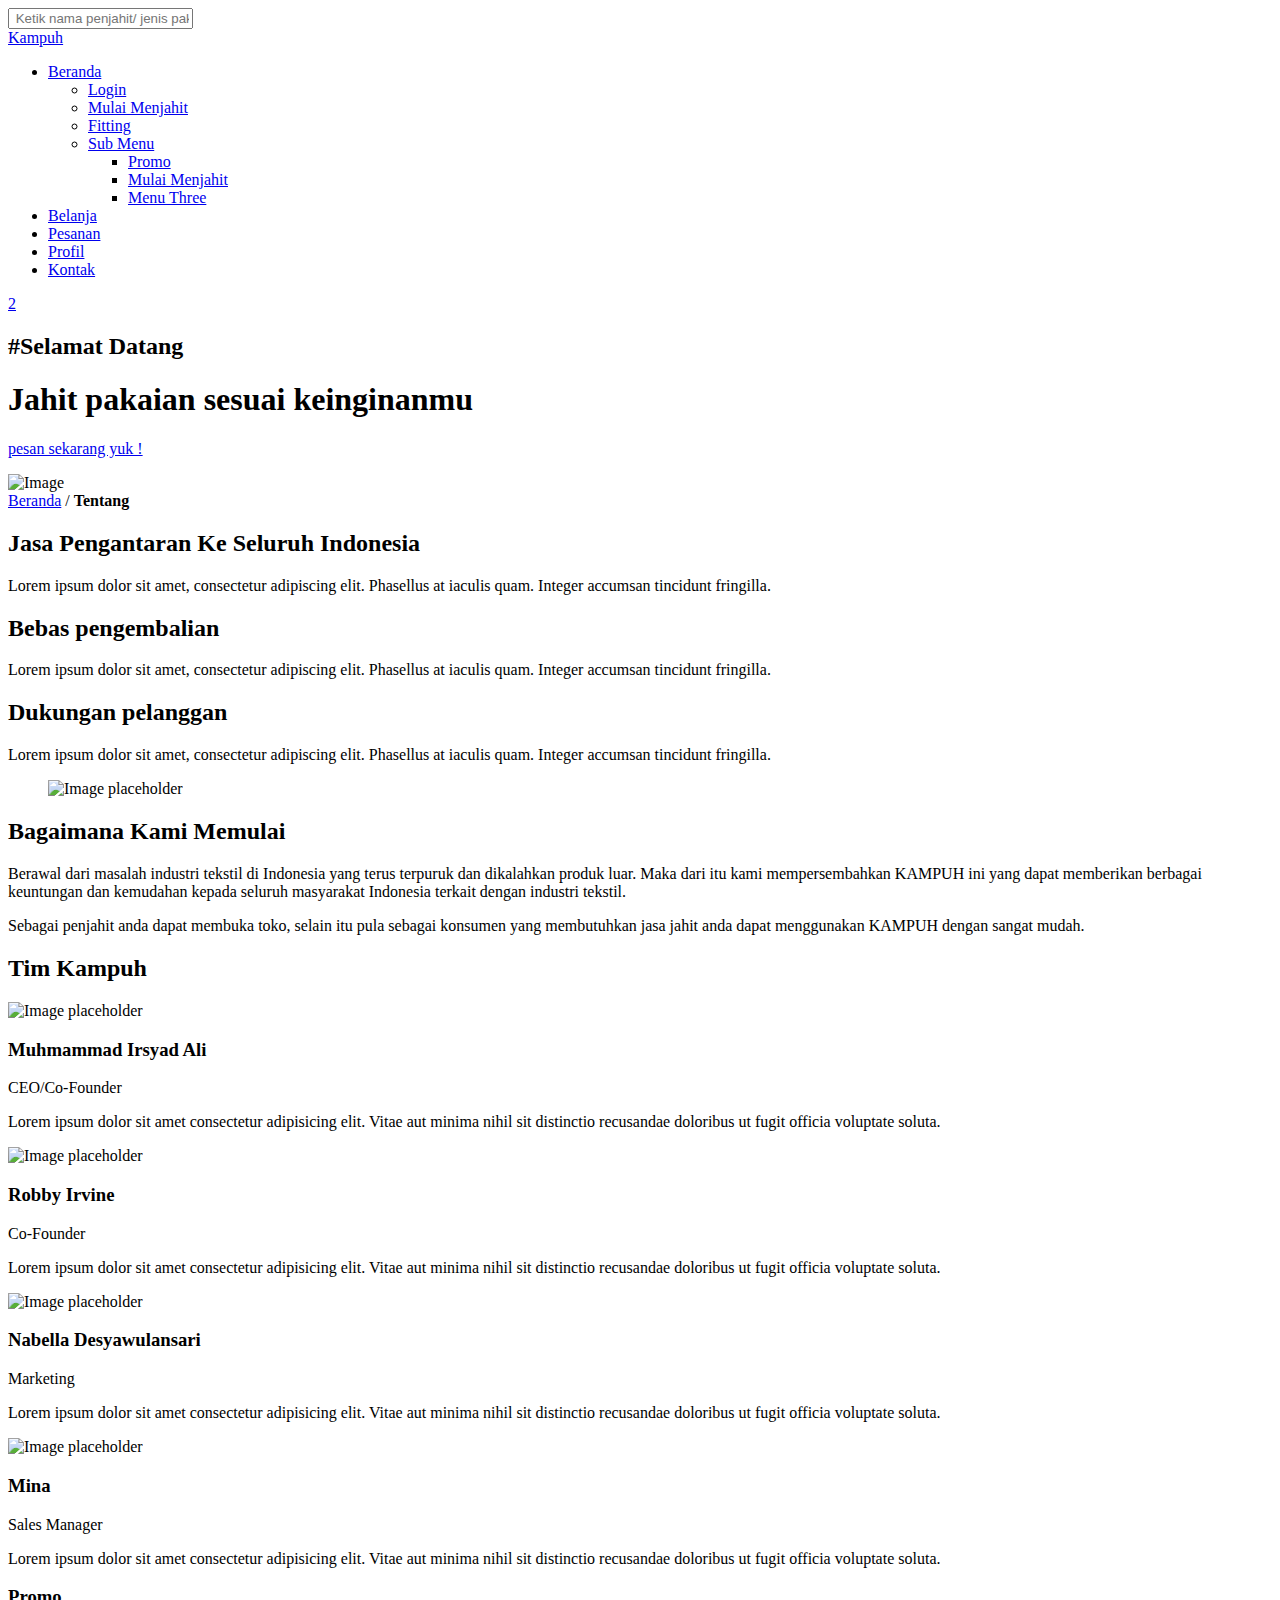
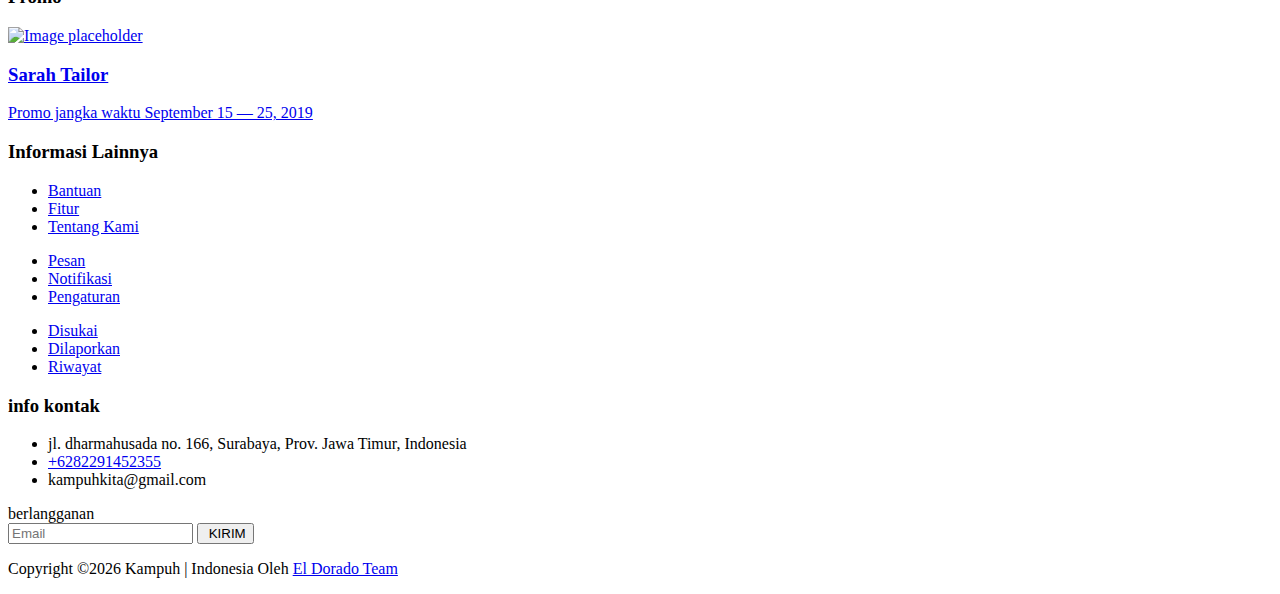
==== about.html @ c8ce21f8 "Add files via upload" ====
<!DOCTYPE html>
<html lang="en">
  <head>
    <title>Kampuh &mdash; Colorlib e-Commerce Template</title>
    <meta charset="utf-8">
    <meta name="viewport" content="width=device-width, initial-scale=1, shrink-to-fit=no">

    <link rel="stylesheet" href="https://fonts.googleapis.com/css?family=Mukta:300,400,700"> 
    <link rel="stylesheet" href="fonts/icomoon/style.css">

    <link rel="stylesheet" href="css/bootstrap.min.css">
    <link rel="stylesheet" href="css/magnific-popup.css">
    <link rel="stylesheet" href="css/jquery-ui.css">
    <link rel="stylesheet" href="css/owl.carousel.min.css">
    <link rel="stylesheet" href="css/owl.theme.default.min.css">


    <link rel="stylesheet" href="css/aos.css">

    <link rel="stylesheet" href="css/style.css">
    
  </head>
  <body>
  
  <div class="site-wrap">
    

    <div class="site-navbar bg-white py-2">

      <div class="search-wrap">
        <div class="container">
          <a href="#" class="search-close js-search-close"><span class="icon-close2"></span></a>
          <form action="#" method="post">
            <input type="text" class="form-control" placeholder=" Ketik nama penjahit/ jenis pakaian...">
          </form>  
        </div>
      </div>

      <div class="container">
        <div class="d-flex align-items-center justify-content-between">
          <div class="logo">
            <div class="site-logo">
              <a href="index.html" class="js-logo-clone">Kampuh</a>
            </div>
          </div>
          <div class="main-nav d-none d-lg-block">
            <nav class="site-navigation text-right text-md-center" role="navigation">
              <ul class="site-menu js-clone-nav d-none d-lg-block">
                <li class="has-children active">
                  <a href="index.html">Beranda</a>
                  <ul class="dropdown">
                    <li><a href="./lgn/register.html">Login</a></li>
                    <li><a href="#">Mulai Menjahit</a></li>
                    <li><a href="#">Fitting</a></li>
                    <li class="has-children">
                      <a href="#">Sub Menu</a>
                      <ul class="dropdown">
                        <li><a href="#">Promo</a></li>
                        <li><a href="#">Mulai Menjahit</a></li>
                        <li><a href="#">Menu Three</a></li>
                      </ul>
                    </li>
                  </ul>
                </li>
                
                <li><a href="shop.html">Belanja</a></li>
                <li><a href="#"> Pesanan </a></li>
                <li><a href="#"> Profil</a></li>
                <li><a href="contact.html"> Kontak</a></li>
              </ul>
            </nav>
          </div>
          <div class="icons">
            <a href="#" class="icons-btn d-inline-block js-search-open"><span class="icon-search"></span></a>
            <a href="#" class="icons-btn d-inline-block"><span class="icon-heart-o"></span></a>
            <a href="cart.html" class="icons-btn d-inline-block bag">
              <span class="icon-shopping-bag"></span>
              <span class="number">2</span>
            </a>
            <a href="#" class="site-menu-toggle js-menu-toggle ml-3 d-inline-block d-lg-none"><span class="icon-menu"></span></a>
          </div>
        </div>
      </div>
    </div>

    <div class="site-blocks-cover" data-aos="fade">
      <div class="container">
        <div class="row">
          <div class="col-md-6 ml-auto order-md-2 align-self-start">
            <div class="site-block-cover-content">
            <h2 class="sub-title">#Selamat Datang</h2>
            <h1>Jahit pakaian sesuai keinginanmu</h1>
            <p><a href="#" class="btn btn-black rounded-0"> pesan sekarang yuk ! </a></p>
            </div>
          </div>
          <div class="col-md-6 order-1 align-self-end">
            <img src="images/tailor456.jpeg" alt="Image" class="img-fluid">
          </div>
        </div>
      </div>
    </div>

    <div class="custom-border-bottom py-3">
      <div class="container">
        <div class="row">
          <div class="col-md-12 mb-0"><a href="index.html">Beranda</a> <span class="mx-2 mb-0">/</span> <strong class="text-black">Tentang</strong></div>
        </div>
      </div>
    </div>

    <div class="site-section site-section-sm site-blocks-1 border-0" data-aos="fade">
      <div class="container">
        <div class="row">
          <div class="col-md-6 col-lg-4 d-lg-flex mb-4 mb-lg-0 pl-4" data-aos="fade-up" data-aos-delay="">
            <div class="icon mr-4 align-self-start">
              <span class="icon-truck"></span>
            </div>
            <div class="text">
              <h2 class="text-uppercase">Jasa Pengantaran Ke Seluruh Indonesia</h2>
              <p>Lorem ipsum dolor sit amet, consectetur adipiscing elit. Phasellus at iaculis quam. Integer accumsan tincidunt fringilla.</p>
            </div>
          </div>
          <div class="col-md-6 col-lg-4 d-lg-flex mb-4 mb-lg-0 pl-4" data-aos="fade-up" data-aos-delay="100">
            <div class="icon mr-4 align-self-start">
              <span class="icon-refresh2"></span>
            </div>
            <div class="text">
              <h2 class="text-uppercase">Bebas pengembalian</h2>
              <p>Lorem ipsum dolor sit amet, consectetur adipiscing elit. Phasellus at iaculis quam. Integer accumsan tincidunt fringilla.</p>
            </div>
          </div>
          <div class="col-md-6 col-lg-4 d-lg-flex mb-4 mb-lg-0 pl-4" data-aos="fade-up" data-aos-delay="200">
            <div class="icon mr-4 align-self-start">
              <span class="icon-help"></span>
            </div>
            <div class="text">
              <h2 class="text-uppercase">Dukungan pelanggan</h2>
              <p>Lorem ipsum dolor sit amet, consectetur adipiscing elit. Phasellus at iaculis quam. Integer accumsan tincidunt fringilla.</p>
            </div>
          </div>
        </div>
      </div>
    </div>


    <div class="site-section custom-border-bottom" data-aos="fade">
      <div class="container">
        <div class="row mb-5">
          <div class="col-md-6">
            <div class="block-16">
              <figure>
                <img src="images/blog_1.jpg" alt="Image placeholder" class="img-fluid rounded">
                <a href="https://vimeo.com/channels/staffpicks/93951774" class="play-button popup-vimeo"><span class="icon-play"></span></a>

              </figure>
            </div>
          </div>
          <div class="col-md-1"></div>
          <div class="col-md-5">
            
            
            <div class="site-section-heading pt-3 mb-4">
              <h2 class="text-black">Bagaimana Kami Memulai</h2>
            </div>
            <p>Berawal dari masalah industri tekstil di Indonesia yang terus terpuruk dan dikalahkan produk luar. Maka dari itu kami mempersembahkan KAMPUH ini yang dapat memberikan berbagai keuntungan dan kemudahan kepada seluruh masyarakat Indonesia terkait dengan industri tekstil.</p>
            <p>Sebagai penjahit anda dapat membuka toko, selain itu pula sebagai konsumen yang membutuhkan jasa jahit anda dapat menggunakan KAMPUH dengan sangat mudah.</p>
            
          </div>
        </div>
      </div>
    </div>

    <div class="site-section custom-border-bottom" data-aos="fade">
      <div class="container">
        <div class="row justify-content-center mb-5">
          <div class="col-md-7 site-section-heading text-center pt-4">
            <h2>Tim Kampuh</h2>
          </div>
        </div>
        <div class="row">
          <div class="col-md-6 col-lg-3">
  
            <div class="block-38 text-center">
              <div class="block-38-img">
                <div class="block-38-header">
                  <img src="images/person_1.jpg" alt="Image placeholder" class="mb-4">
                  <h3 class="block-38-heading h4">Muhmammad Irsyad Ali</h3>
                  <p class="block-38-subheading">CEO/Co-Founder</p>
                </div>
                <div class="block-38-body">
                  <p>Lorem ipsum dolor sit amet consectetur adipisicing elit. Vitae aut minima nihil sit distinctio recusandae doloribus ut fugit officia voluptate soluta. </p>
                </div>
              </div>
            </div>
          </div>
          <div class="col-md-6 col-lg-3">
            <div class="block-38 text-center">
              <div class="block-38-img">
                <div class="block-38-header">
                  <img src="images/person_2.jpg" alt="Image placeholder" class="mb-4">
                  <h3 class="block-38-heading h4">Robby Irvine</h3>
                  <p class="block-38-subheading">Co-Founder</p>
                </div>
                <div class="block-38-body">
                  <p>Lorem ipsum dolor sit amet consectetur adipisicing elit. Vitae aut minima nihil sit distinctio recusandae doloribus ut fugit officia voluptate soluta. </p>
                </div>
              </div>
            </div>
          </div>
          <div class="col-md-6 col-lg-3">
            <div class="block-38 text-center">
              <div class="block-38-img">
                <div class="block-38-header">
                  <img src="images/person_3.jpg" alt="Image placeholder" class="mb-4">
                  <h3 class="block-38-heading h4">Nabella Desyawulansari</h3>
                  <p class="block-38-subheading">Marketing</p>
                </div>
                <div class="block-38-body">
                  <p>Lorem ipsum dolor sit amet consectetur adipisicing elit. Vitae aut minima nihil sit distinctio recusandae doloribus ut fugit officia voluptate soluta. </p>
                </div>
              </div>
            </div>
          </div>
          <div class="col-md-6 col-lg-3">
            <div class="block-38 text-center">
              <div class="block-38-img">
                <div class="block-38-header">
                  <img src="images/person_4.jpg" alt="Image placeholder" class="mb-4">
                  <h3 class="block-38-heading h4">Mina</h3>
                  <p class="block-38-subheading">Sales Manager</p>
                </div>
                <div class="block-38-body">
                  <p>Lorem ipsum dolor sit amet consectetur adipisicing elit. Vitae aut minima nihil sit distinctio recusandae doloribus ut fugit officia voluptate soluta. </p>
                </div>
              </div>
            </div>
          </div>
        </div>
      </div>
    </div>
  

    

    <footer class="site-footer custom-border-top">
      <div class="container">
        <div class="row">
          <div class="col-md-6 col-lg-3 mb-4 mb-lg-0">
            <h3 class="footer-heading mb-4">Promo</h3>
            <a href="#" class="block-6">
              <img src="images/sarah.jfif" alt="Image placeholder" class="img-fluid rounded mb-4">
              <h3 class="font-weight-light  mb-0">Sarah Tailor</h3>
              <p>Promo jangka waktu September 15 &mdash; 25, 2019</p>
            </a>
          </div>
          <div class="col-lg-5 ml-auto mb-5 mb-lg-0">
            <div class="row">
              <div class="col-md-12">
                <h3 class="footer-heading mb-4">Informasi Lainnya</h3>
              </div>
              <div class="col-md-6 col-lg-4">
                <ul class="list-unstyled">
                  <li><a href="#">Bantuan </a></li>
                  <li><a href="#">Fitur</a></li>
                  <li><a href="#">Tentang Kami</a></li>
                </ul>
              </div>
              <div class="col-md-6 col-lg-4">
                <ul class="list-unstyled">
                  <li><a href="#">Pesan </a></li>
                  <li><a href="#">Notifikasi</a></li>
                  <li><a href="#">Pengaturan</a></li>
                </ul>
              </div>
              <div class="col-md-6 col-lg-4">
                <ul class="list-unstyled">
                  <li><a href="#">Disukai</a></li>
                  <li><a href="#">Dilaporkan</a></li>
                  <li><a href="#">Riwayat </a></li>
                </ul>
              </div>
            </div>
          </div>
          
          <div class="col-md-6 col-lg-3">
            <div class="block-5 mb-5">
              <h3 class="footer-heading mb-4">info kontak</h3>
              <ul class="list-unstyled">
                <li class="address">jl. dharmahusada no. 166, Surabaya, Prov. Jawa Timur, Indonesia </li>
                <li class="phone"><a href="tel://628082291453455">+6282291452355</a></li>
                <li class="email">kampuhkita@gmail.com</li>
              </ul>
            </div>

            <div class="block-7">
              <form action="#" method="post">
                <label for="email_subscribe" class="footer-heading"> berlangganan </label>
                <div class="form-group">
                  <input type="text" class="form-control py-4" id="email_subscribe" placeholder="Email">
                  <input type="submit" class="btn btn-sm btn-primary" value=" KIRIM">
                </div>
              </form>
            </div>
          </div>
        </div>
        <div class="row pt-5 mt-5 text-center">
          <div class="col-md-12">
            <p>
            <!-- Link back to Colorlib can't be removed. Template is licensed under CC BY 3.0. -->
            Copyright &copy;<script>document.write(new Date().getFullYear());</script> Kampuh | Indonesia <i class="icon-heart" aria-hidden="true"></i> Oleh <a href="https://colorlib.com" target="_blank" class="text-primary"> El Dorado Team</a>
            <!-- Link back to Colorlib can't be removed. Template is licensed under CC BY 3.0. -->
            </p>
          </div>
          
        </div>
      </div>
    </footer>
  </div>

  <script src="js/jquery-3.3.1.min.js"></script>
  <script src="js/jquery-ui.js"></script>
  <script src="js/popper.min.js"></script>
  <script src="js/bootstrap.min.js"></script>
  <script src="js/owl.carousel.min.js"></script>
  <script src="js/jquery.magnific-popup.min.js"></script>
  <script src="js/aos.js"></script>

  <script src="js/main.js"></script>
    
  </body>
</html>
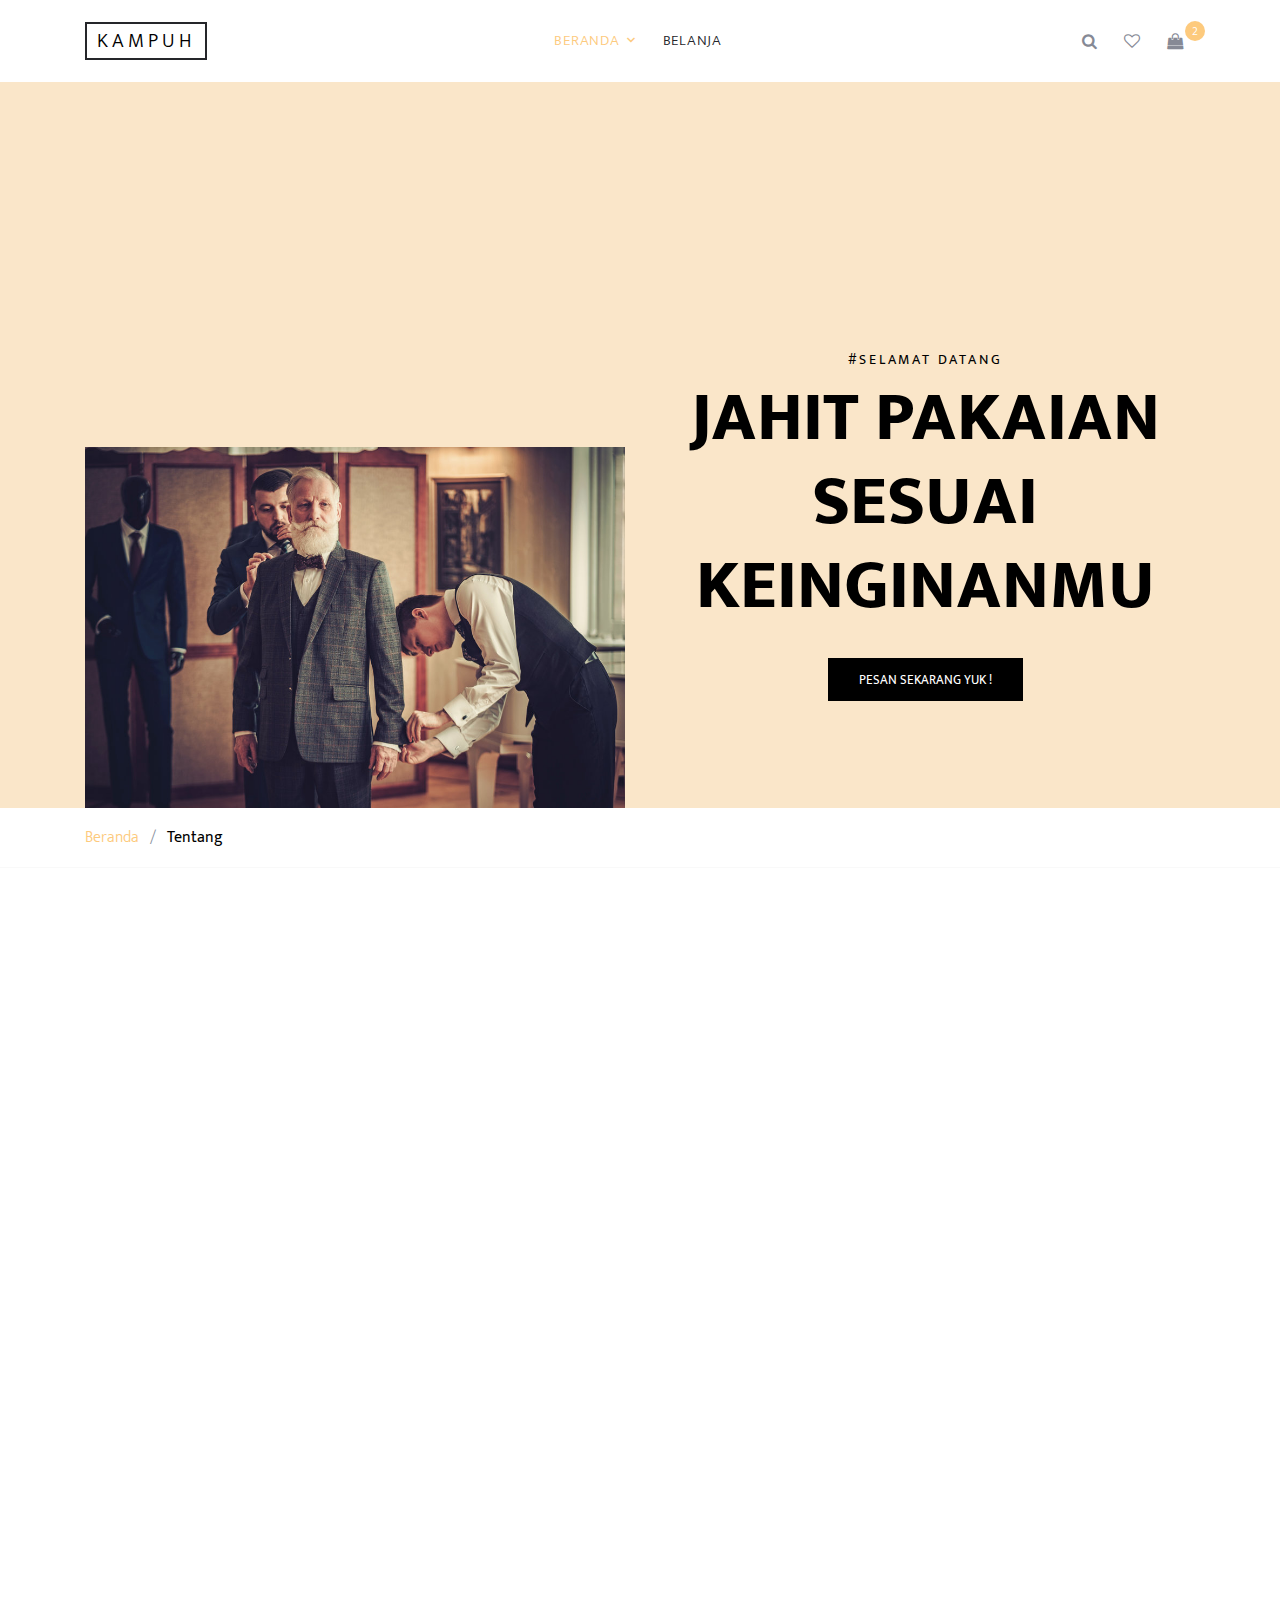
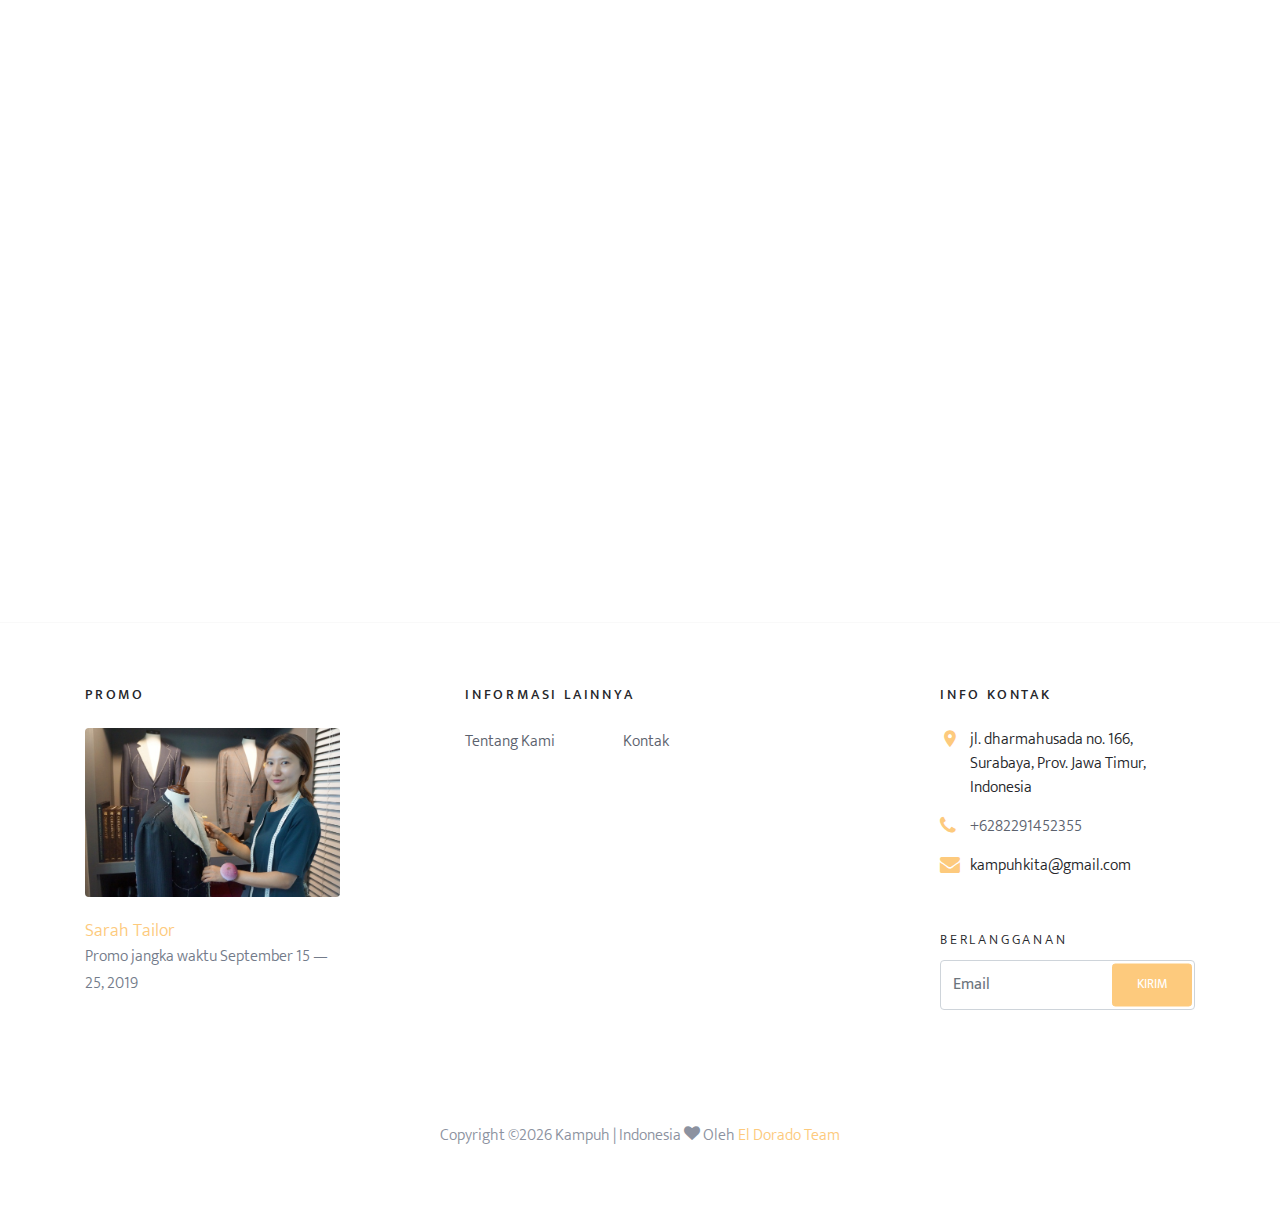
==== commit 135e9b42: "Update about.html" ====
--- a/about.html
+++ b/about.html
@@ -1,7 +1,7 @@
 <!DOCTYPE html>
 <html lang="en">
   <head>
-    <title>Kampuh &mdash; Colorlib e-Commerce Template</title>
+    <title>Kampuh &mdash; El Dorado</title>
     <meta charset="utf-8">
     <meta name="viewport" content="width=device-width, initial-scale=1, shrink-to-fit=no">
 
@@ -49,24 +49,13 @@
                 <li class="has-children active">
                   <a href="index.html">Beranda</a>
                   <ul class="dropdown">
-                    <li><a href="./lgn/register.html">Login</a></li>
-                    <li><a href="#">Mulai Menjahit</a></li>
-                    <li><a href="#">Fitting</a></li>
-                    <li class="has-children">
-                      <a href="#">Sub Menu</a>
-                      <ul class="dropdown">
-                        <li><a href="#">Promo</a></li>
-                        <li><a href="#">Mulai Menjahit</a></li>
-                        <li><a href="#">Menu Three</a></li>
-                      </ul>
+                    <li><a href="./lgn/login.html">LOGIN <br>jika belum masuk / menggunakan akun lainnya</br> </a></li>
+                    <li><a href="./lgn/register.html">REGISTER <br>jika belum punya akun / buat akun lainnya</br> </a></li>
                     </li>
                   </ul>
                 </li>
                 
                 <li><a href="shop.html">Belanja</a></li>
-                <li><a href="#"> Pesanan </a></li>
-                <li><a href="#"> Profil</a></li>
-                <li><a href="contact.html"> Kontak</a></li>
               </ul>
             </nav>
           </div>
@@ -260,23 +249,17 @@
               </div>
               <div class="col-md-6 col-lg-4">
                 <ul class="list-unstyled">
-                  <li><a href="#">Bantuan </a></li>
-                  <li><a href="#">Fitur</a></li>
-                  <li><a href="#">Tentang Kami</a></li>
+                  <li><a href="about.html">Tentang Kami</a></li>
                 </ul>
               </div>
               <div class="col-md-6 col-lg-4">
                 <ul class="list-unstyled">
-                  <li><a href="#">Pesan </a></li>
-                  <li><a href="#">Notifikasi</a></li>
-                  <li><a href="#">Pengaturan</a></li>
+                  <li><a href="contact.html">Kontak </a></li>
                 </ul>
               </div>
               <div class="col-md-6 col-lg-4">
                 <ul class="list-unstyled">
-                  <li><a href="#">Disukai</a></li>
-                  <li><a href="#">Dilaporkan</a></li>
-                  <li><a href="#">Riwayat </a></li>
+
                 </ul>
               </div>
             </div>
@@ -307,7 +290,7 @@
           <div class="col-md-12">
             <p>
             <!-- Link back to Colorlib can't be removed. Template is licensed under CC BY 3.0. -->
-            Copyright &copy;<script>document.write(new Date().getFullYear());</script> Kampuh | Indonesia <i class="icon-heart" aria-hidden="true"></i> Oleh <a href="https://colorlib.com" target="_blank" class="text-primary"> El Dorado Team</a>
+            Copyright &copy;<script>document.write(new Date().getFullYear());</script> Kampuh | Indonesia <i class="icon-heart" aria-hidden="true"></i> Oleh <a href="#" target="_blank" class="text-primary"> El Dorado Team</a>
             <!-- Link back to Colorlib can't be removed. Template is licensed under CC BY 3.0. -->
             </p>
           </div>
@@ -328,4 +311,4 @@
   <script src="js/main.js"></script>
     
   </body>
-</html>+</html>
--- a/fonts/icomoon/style.css
+++ b/fonts/icomoon/style.css
@@ -0,0 +1,4919 @@
+@font-face {
+  font-family: 'icomoon';
+  src:  url('fonts/icomoon.eot?10si43');
+  src:  url('fonts/icomoon.eot?10si43#iefix') format('embedded-opentype'),
+    url('fonts/icomoon.ttf?10si43') format('truetype'),
+    url('fonts/icomoon.woff?10si43') format('woff'),
+    url('fonts/icomoon.svg?10si43#icomoon') format('svg');
+  font-weight: normal;
+  font-style: normal;
+}
+
+[class^="icon-"], [class*=" icon-"] {
+  /* use !important to prevent issues with browser extensions that change fonts */
+  font-family: 'icomoon' !important;
+  speak: none;
+  font-style: normal;
+  font-weight: normal;
+  font-variant: normal;
+  text-transform: none;
+  line-height: 1;
+
+  /* Better Font Rendering =========== */
+  -webkit-font-smoothing: antialiased;
+  -moz-osx-font-smoothing: grayscale;
+}
+
+.icon-asterisk:before {
+  content: "\f069";
+}
+.icon-plus:before {
+  content: "\f067";
+}
+.icon-question:before {
+  content: "\f128";
+}
+.icon-minus:before {
+  content: "\f068";
+}
+.icon-glass:before {
+  content: "\f000";
+}
+.icon-music:before {
+  content: "\f001";
+}
+.icon-search:before {
+  content: "\f002";
+}
+.icon-envelope-o:before {
+  content: "\f003";
+}
+.icon-heart:before {
+  content: "\f004";
+}
+.icon-star:before {
+  content: "\f005";
+}
+.icon-star-o:before {
+  content: "\f006";
+}
+.icon-user:before {
+  content: "\f007";
+}
+.icon-film:before {
+  content: "\f008";
+}
+.icon-th-large:before {
+  content: "\f009";
+}
+.icon-th:before {
+  content: "\f00a";
+}
+.icon-th-list:before {
+  content: "\f00b";
+}
+.icon-check:before {
+  content: "\f00c";
+}
+.icon-close:before {
+  content: "\f00d";
+}
+.icon-remove:before {
+  content: "\f00d";
+}
+.icon-times:before {
+  content: "\f00d";
+}
+.icon-search-plus:before {
+  content: "\f00e";
+}
+.icon-search-minus:before {
+  content: "\f010";
+}
+.icon-power-off:before {
+  content: "\f011";
+}
+.icon-signal:before {
+  content: "\f012";
+}
+.icon-cog:before {
+  content: "\f013";
+}
+.icon-gear:before {
+  content: "\f013";
+}
+.icon-trash-o:before {
+  content: "\f014";
+}
+.icon-home:before {
+  content: "\f015";
+}
+.icon-file-o:before {
+  content: "\f016";
+}
+.icon-clock-o:before {
+  content: "\f017";
+}
+.icon-road:before {
+  content: "\f018";
+}
+.icon-download:before {
+  content: "\f019";
+}
+.icon-arrow-circle-o-down:before {
+  content: "\f01a";
+}
+.icon-arrow-circle-o-up:before {
+  content: "\f01b";
+}
+.icon-inbox:before {
+  content: "\f01c";
+}
+.icon-play-circle-o:before {
+  content: "\f01d";
+}
+.icon-repeat:before {
+  content: "\f01e";
+}
+.icon-rotate-right:before {
+  content: "\f01e";
+}
+.icon-refresh:before {
+  content: "\f021";
+}
+.icon-list-alt:before {
+  content: "\f022";
+}
+.icon-lock:before {
+  content: "\f023";
+}
+.icon-flag:before {
+  content: "\f024";
+}
+.icon-headphones:before {
+  content: "\f025";
+}
+.icon-volume-off:before {
+  content: "\f026";
+}
+.icon-volume-down:before {
+  content: "\f027";
+}
+.icon-volume-up:before {
+  content: "\f028";
+}
+.icon-qrcode:before {
+  content: "\f029";
+}
+.icon-barcode:before {
+  content: "\f02a";
+}
+.icon-tag:before {
+  content: "\f02b";
+}
+.icon-tags:before {
+  content: "\f02c";
+}
+.icon-book:before {
+  content: "\f02d";
+}
+.icon-bookmark:before {
+  content: "\f02e";
+}
+.icon-print:before {
+  content: "\f02f";
+}
+.icon-camera:before {
+  content: "\f030";
+}
+.icon-font:before {
+  content: "\f031";
+}
+.icon-bold:before {
+  content: "\f032";
+}
+.icon-italic:before {
+  content: "\f033";
+}
+.icon-text-height:before {
+  content: "\f034";
+}
+.icon-text-width:before {
+  content: "\f035";
+}
+.icon-align-left:before {
+  content: "\f036";
+}
+.icon-align-center:before {
+  content: "\f037";
+}
+.icon-align-right:before {
+  content: "\f038";
+}
+.icon-align-justify:before {
+  content: "\f039";
+}
+.icon-list:before {
+  content: "\f03a";
+}
+.icon-dedent:before {
+  content: "\f03b";
+}
+.icon-outdent:before {
+  content: "\f03b";
+}
+.icon-indent:before {
+  content: "\f03c";
+}
+.icon-video-camera:before {
+  content: "\f03d";
+}
+.icon-image:before {
+  content: "\f03e";
+}
+.icon-photo:before {
+  content: "\f03e";
+}
+.icon-picture-o:before {
+  content: "\f03e";
+}
+.icon-pencil:before {
+  content: "\f040";
+}
+.icon-map-marker:before {
+  content: "\f041";
+}
+.icon-adjust:before {
+  content: "\f042";
+}
+.icon-tint:before {
+  content: "\f043";
+}
+.icon-edit:before {
+  content: "\f044";
+}
+.icon-pencil-square-o:before {
+  content: "\f044";
+}
+.icon-share-square-o:before {
+  content: "\f045";
+}
+.icon-check-square-o:before {
+  content: "\f046";
+}
+.icon-arrows:before {
+  content: "\f047";
+}
+.icon-step-backward:before {
+  content: "\f048";
+}
+.icon-fast-backward:before {
+  content: "\f049";
+}
+.icon-backward:before {
+  content: "\f04a";
+}
+.icon-play:before {
+  content: "\f04b";
+}
+.icon-pause:before {
+  content: "\f04c";
+}
+.icon-stop:before {
+  content: "\f04d";
+}
+.icon-forward:before {
+  content: "\f04e";
+}
+.icon-fast-forward:before {
+  content: "\f050";
+}
+.icon-step-forward:before {
+  content: "\f051";
+}
+.icon-eject:before {
+  content: "\f052";
+}
+.icon-chevron-left:before {
+  content: "\f053";
+}
+.icon-chevron-right:before {
+  content: "\f054";
+}
+.icon-plus-circle:before {
+  content: "\f055";
+}
+.icon-minus-circle:before {
+  content: "\f056";
+}
+.icon-times-circle:before {
+  content: "\f057";
+}
+.icon-check-circle:before {
+  content: "\f058";
+}
+.icon-question-circle:before {
+  content: "\f059";
+}
+.icon-info-circle:before {
+  content: "\f05a";
+}
+.icon-crosshairs:before {
+  content: "\f05b";
+}
+.icon-times-circle-o:before {
+  content: "\f05c";
+}
+.icon-check-circle-o:before {
+  content: "\f05d";
+}
+.icon-ban:before {
+  content: "\f05e";
+}
+.icon-arrow-left:before {
+  content: "\f060";
+}
+.icon-arrow-right:before {
+  content: "\f061";
+}
+.icon-arrow-up:before {
+  content: "\f062";
+}
+.icon-arrow-down:before {
+  content: "\f063";
+}
+.icon-mail-forward:before {
+  content: "\f064";
+}
+.icon-share:before {
+  content: "\f064";
+}
+.icon-expand:before {
+  content: "\f065";
+}
+.icon-compress:before {
+  content: "\f066";
+}
+.icon-exclamation-circle:before {
+  content: "\f06a";
+}
+.icon-gift:before {
+  content: "\f06b";
+}
+.icon-leaf:before {
+  content: "\f06c";
+}
+.icon-fire:before {
+  content: "\f06d";
+}
+.icon-eye:before {
+  content: "\f06e";
+}
+.icon-eye-slash:before {
+  content: "\f070";
+}
+.icon-exclamation-triangle:before {
+  content: "\f071";
+}
+.icon-warning:before {
+  content: "\f071";
+}
+.icon-plane:before {
+  content: "\f072";
+}
+.icon-calendar:before {
+  content: "\f073";
+}
+.icon-random:before {
+  content: "\f074";
+}
+.icon-comment:before {
+  content: "\f075";
+}
+.icon-magnet:before {
+  content: "\f076";
+}
+.icon-chevron-up:before {
+  content: "\f077";
+}
+.icon-chevron-down:before {
+  content: "\f078";
+}
+.icon-retweet:before {
+  content: "\f079";
+}
+.icon-shopping-cart:before {
+  content: "\f07a";
+}
+.icon-folder:before {
+  content: "\f07b";
+}
+.icon-folder-open:before {
+  content: "\f07c";
+}
+.icon-arrows-v:before {
+  content: "\f07d";
+}
+.icon-arrows-h:before {
+  content: "\f07e";
+}
+.icon-bar-chart:before {
+  content: "\f080";
+}
+.icon-bar-chart-o:before {
+  content: "\f080";
+}
+.icon-twitter-square:before {
+  content: "\f081";
+}
+.icon-facebook-square:before {
+  content: "\f082";
+}
+.icon-camera-retro:before {
+  content: "\f083";
+}
+.icon-key:before {
+  content: "\f084";
+}
+.icon-cogs:before {
+  content: "\f085";
+}
+.icon-gears:before {
+  content: "\f085";
+}
+.icon-comments:before {
+  content: "\f086";
+}
+.icon-thumbs-o-up:before {
+  content: "\f087";
+}
+.icon-thumbs-o-down:before {
+  content: "\f088";
+}
+.icon-star-half:before {
+  content: "\f089";
+}
+.icon-heart-o:before {
+  content: "\f08a";
+}
+.icon-sign-out:before {
+  content: "\f08b";
+}
+.icon-linkedin-square:before {
+  content: "\f08c";
+}
+.icon-thumb-tack:before {
+  content: "\f08d";
+}
+.icon-external-link:before {
+  content: "\f08e";
+}
+.icon-sign-in:before {
+  content: "\f090";
+}
+.icon-trophy:before {
+  content: "\f091";
+}
+.icon-github-square:before {
+  content: "\f092";
+}
+.icon-upload:before {
+  content: "\f093";
+}
+.icon-lemon-o:before {
+  content: "\f094";
+}
+.icon-phone:before {
+  content: "\f095";
+}
+.icon-square-o:before {
+  content: "\f096";
+}
+.icon-bookmark-o:before {
+  content: "\f097";
+}
+.icon-phone-square:before {
+  content: "\f098";
+}
+.icon-twitter:before {
+  content: "\f099";
+}
+.icon-facebook:before {
+  content: "\f09a";
+}
+.icon-facebook-f:before {
+  content: "\f09a";
+}
+.icon-github:before {
+  content: "\f09b";
+}
+.icon-unlock:before {
+  content: "\f09c";
+}
+.icon-credit-card:before {
+  content: "\f09d";
+}
+.icon-feed:before {
+  content: "\f09e";
+}
+.icon-rss:before {
+  content: "\f09e";
+}
+.icon-hdd-o:before {
+  content: "\f0a0";
+}
+.icon-bullhorn:before {
+  content: "\f0a1";
+}
+.icon-bell-o:before {
+  content: "\f0a2";
+}
+.icon-certificate:before {
+  content: "\f0a3";
+}
+.icon-hand-o-right:before {
+  content: "\f0a4";
+}
+.icon-hand-o-left:before {
+  content: "\f0a5";
+}
+.icon-hand-o-up:before {
+  content: "\f0a6";
+}
+.icon-hand-o-down:before {
+  content: "\f0a7";
+}
+.icon-arrow-circle-left:before {
+  content: "\f0a8";
+}
+.icon-arrow-circle-right:before {
+  content: "\f0a9";
+}
+.icon-arrow-circle-up:before {
+  content: "\f0aa";
+}
+.icon-arrow-circle-down:before {
+  content: "\f0ab";
+}
+.icon-globe:before {
+  content: "\f0ac";
+}
+.icon-wrench:before {
+  content: "\f0ad";
+}
+.icon-tasks:before {
+  content: "\f0ae";
+}
+.icon-filter:before {
+  content: "\f0b0";
+}
+.icon-briefcase:before {
+  content: "\f0b1";
+}
+.icon-arrows-alt:before {
+  content: "\f0b2";
+}
+.icon-group:before {
+  content: "\f0c0";
+}
+.icon-users:before {
+  content: "\f0c0";
+}
+.icon-chain:before {
+  content: "\f0c1";
+}
+.icon-link:before {
+  content: "\f0c1";
+}
+.icon-cloud:before {
+  content: "\f0c2";
+}
+.icon-flask:before {
+  content: "\f0c3";
+}
+.icon-cut:before {
+  content: "\f0c4";
+}
+.icon-scissors:before {
+  content: "\f0c4";
+}
+.icon-copy:before {
+  content: "\f0c5";
+}
+.icon-files-o:before {
+  content: "\f0c5";
+}
+.icon-paperclip:before {
+  content: "\f0c6";
+}
+.icon-floppy-o:before {
+  content: "\f0c7";
+}
+.icon-save:before {
+  content: "\f0c7";
+}
+.icon-square:before {
+  content: "\f0c8";
+}
+.icon-bars:before {
+  content: "\f0c9";
+}
+.icon-navicon:before {
+  content: "\f0c9";
+}
+.icon-reorder:before {
+  content: "\f0c9";
+}
+.icon-list-ul:before {
+  content: "\f0ca";
+}
+.icon-list-ol:before {
+  content: "\f0cb";
+}
+.icon-strikethrough:before {
+  content: "\f0cc";
+}
+.icon-underline:before {
+  content: "\f0cd";
+}
+.icon-table:before {
+  content: "\f0ce";
+}
+.icon-magic:before {
+  content: "\f0d0";
+}
+.icon-truck:before {
+  content: "\f0d1";
+}
+.icon-pinterest:before {
+  content: "\f0d2";
+}
+.icon-pinterest-square:before {
+  content: "\f0d3";
+}
+.icon-google-plus-square:before {
+  content: "\f0d4";
+}
+.icon-google-plus:before {
+  content: "\f0d5";
+}
+.icon-money:before {
+  content: "\f0d6";
+}
+.icon-caret-down:before {
+  content: "\f0d7";
+}
+.icon-caret-up:before {
+  content: "\f0d8";
+}
+.icon-caret-left:before {
+  content: "\f0d9";
+}
+.icon-caret-right:before {
+  content: "\f0da";
+}
+.icon-columns:before {
+  content: "\f0db";
+}
+.icon-sort:before {
+  content: "\f0dc";
+}
+.icon-unsorted:before {
+  content: "\f0dc";
+}
+.icon-sort-desc:before {
+  content: "\f0dd";
+}
+.icon-sort-down:before {
+  content: "\f0dd";
+}
+.icon-sort-asc:before {
+  content: "\f0de";
+}
+.icon-sort-up:before {
+  content: "\f0de";
+}
+.icon-envelope:before {
+  content: "\f0e0";
+}
+.icon-linkedin:before {
+  content: "\f0e1";
+}
+.icon-rotate-left:before {
+  content: "\f0e2";
+}
+.icon-undo:before {
+  content: "\f0e2";
+}
+.icon-gavel:before {
+  content: "\f0e3";
+}
+.icon-legal:before {
+  content: "\f0e3";
+}
+.icon-dashboard:before {
+  content: "\f0e4";
+}
+.icon-tachometer:before {
+  content: "\f0e4";
+}
+.icon-comment-o:before {
+  content: "\f0e5";
+}
+.icon-comments-o:before {
+  content: "\f0e6";
+}
+.icon-bolt:before {
+  content: "\f0e7";
+}
+.icon-flash:before {
+  content: "\f0e7";
+}
+.icon-sitemap:before {
+  content: "\f0e8";
+}
+.icon-umbrella:before {
+  content: "\f0e9";
+}
+.icon-clipboard:before {
+  content: "\f0ea";
+}
+.icon-paste:before {
+  content: "\f0ea";
+}
+.icon-lightbulb-o:before {
+  content: "\f0eb";
+}
+.icon-exchange:before {
+  content: "\f0ec";
+}
+.icon-cloud-download:before {
+  content: "\f0ed";
+}
+.icon-cloud-upload:before {
+  content: "\f0ee";
+}
+.icon-user-md:before {
+  content: "\f0f0";
+}
+.icon-stethoscope:before {
+  content: "\f0f1";
+}
+.icon-suitcase:before {
+  content: "\f0f2";
+}
+.icon-bell:before {
+  content: "\f0f3";
+}
+.icon-coffee:before {
+  content: "\f0f4";
+}
+.icon-cutlery:before {
+  content: "\f0f5";
+}
+.icon-file-text-o:before {
+  content: "\f0f6";
+}
+.icon-building-o:before {
+  content: "\f0f7";
+}
+.icon-hospital-o:before {
+  content: "\f0f8";
+}
+.icon-ambulance:before {
+  content: "\f0f9";
+}
+.icon-medkit:before {
+  content: "\f0fa";
+}
+.icon-fighter-jet:before {
+  content: "\f0fb";
+}
+.icon-beer:before {
+  content: "\f0fc";
+}
+.icon-h-square:before {
+  content: "\f0fd";
+}
+.icon-plus-square:before {
+  content: "\f0fe";
+}
+.icon-angle-double-left:before {
+  content: "\f100";
+}
+.icon-angle-double-right:before {
+  content: "\f101";
+}
+.icon-angle-double-up:before {
+  content: "\f102";
+}
+.icon-angle-double-down:before {
+  content: "\f103";
+}
+.icon-angle-left:before {
+  content: "\f104";
+}
+.icon-angle-right:before {
+  content: "\f105";
+}
+.icon-angle-up:before {
+  content: "\f106";
+}
+.icon-angle-down:before {
+  content: "\f107";
+}
+.icon-desktop:before {
+  content: "\f108";
+}
+.icon-laptop:before {
+  content: "\f109";
+}
+.icon-tablet:before {
+  content: "\f10a";
+}
+.icon-mobile:before {
+  content: "\f10b";
+}
+.icon-mobile-phone:before {
+  content: "\f10b";
+}
+.icon-circle-o:before {
+  content: "\f10c";
+}
+.icon-quote-left:before {
+  content: "\f10d";
+}
+.icon-quote-right:before {
+  content: "\f10e";
+}
+.icon-spinner:before {
+  content: "\f110";
+}
+.icon-circle:before {
+  content: "\f111";
+}
+.icon-mail-reply:before {
+  content: "\f112";
+}
+.icon-reply:before {
+  content: "\f112";
+}
+.icon-github-alt:before {
+  content: "\f113";
+}
+.icon-folder-o:before {
+  content: "\f114";
+}
+.icon-folder-open-o:before {
+  content: "\f115";
+}
+.icon-smile-o:before {
+  content: "\f118";
+}
+.icon-frown-o:before {
+  content: "\f119";
+}
+.icon-meh-o:before {
+  content: "\f11a";
+}
+.icon-gamepad:before {
+  content: "\f11b";
+}
+.icon-keyboard-o:before {
+  content: "\f11c";
+}
+.icon-flag-o:before {
+  content: "\f11d";
+}
+.icon-flag-checkered:before {
+  content: "\f11e";
+}
+.icon-terminal:before {
+  content: "\f120";
+}
+.icon-code:before {
+  content: "\f121";
+}
+.icon-mail-reply-all:before {
+  content: "\f122";
+}
+.icon-reply-all:before {
+  content: "\f122";
+}
+.icon-star-half-empty:before {
+  content: "\f123";
+}
+.icon-star-half-full:before {
+  content: "\f123";
+}
+.icon-star-half-o:before {
+  content: "\f123";
+}
+.icon-location-arrow:before {
+  content: "\f124";
+}
+.icon-crop:before {
+  content: "\f125";
+}
+.icon-code-fork:before {
+  content: "\f126";
+}
+.icon-chain-broken:before {
+  content: "\f127";
+}
+.icon-unlink:before {
+  content: "\f127";
+}
+.icon-info:before {
+  content: "\f129";
+}
+.icon-exclamation:before {
+  content: "\f12a";
+}
+.icon-superscript:before {
+  content: "\f12b";
+}
+.icon-subscript:before {
+  content: "\f12c";
+}
+.icon-eraser:before {
+  content: "\f12d";
+}
+.icon-puzzle-piece:before {
+  content: "\f12e";
+}
+.icon-microphone:before {
+  content: "\f130";
+}
+.icon-microphone-slash:before {
+  content: "\f131";
+}
+.icon-shield:before {
+  content: "\f132";
+}
+.icon-calendar-o:before {
+  content: "\f133";
+}
+.icon-fire-extinguisher:before {
+  content: "\f134";
+}
+.icon-rocket:before {
+  content: "\f135";
+}
+.icon-maxcdn:before {
+  content: "\f136";
+}
+.icon-chevron-circle-left:before {
+  content: "\f137";
+}
+.icon-chevron-circle-right:before {
+  content: "\f138";
+}
+.icon-chevron-circle-up:before {
+  content: "\f139";
+}
+.icon-chevron-circle-down:before {
+  content: "\f13a";
+}
+.icon-html5:before {
+  content: "\f13b";
+}
+.icon-css3:before {
+  content: "\f13c";
+}
+.icon-anchor:before {
+  content: "\f13d";
+}
+.icon-unlock-alt:before {
+  content: "\f13e";
+}
+.icon-bullseye:before {
+  content: "\f140";
+}
+.icon-ellipsis-h:before {
+  content: "\f141";
+}
+.icon-ellipsis-v:before {
+  content: "\f142";
+}
+.icon-rss-square:before {
+  content: "\f143";
+}
+.icon-play-circle:before {
+  content: "\f144";
+}
+.icon-ticket:before {
+  content: "\f145";
+}
+.icon-minus-square:before {
+  content: "\f146";
+}
+.icon-minus-square-o:before {
+  content: "\f147";
+}
+.icon-level-up:before {
+  content: "\f148";
+}
+.icon-level-down:before {
+  content: "\f149";
+}
+.icon-check-square:before {
+  content: "\f14a";
+}
+.icon-pencil-square:before {
+  content: "\f14b";
+}
+.icon-external-link-square:before {
+  content: "\f14c";
+}
+.icon-share-square:before {
+  content: "\f14d";
+}
+.icon-compass:before {
+  content: "\f14e";
+}
+.icon-caret-square-o-down:before {
+  content: "\f150";
+}
+.icon-toggle-down:before {
+  content: "\f150";
+}
+.icon-caret-square-o-up:before {
+  content: "\f151";
+}
+.icon-toggle-up:before {
+  content: "\f151";
+}
+.icon-caret-square-o-right:before {
+  content: "\f152";
+}
+.icon-toggle-right:before {
+  content: "\f152";
+}
+.icon-eur:before {
+  content: "\f153";
+}
+.icon-euro:before {
+  content: "\f153";
+}
+.icon-gbp:before {
+  content: "\f154";
+}
+.icon-dollar:before {
+  content: "\f155";
+}
+.icon-usd:before {
+  content: "\f155";
+}
+.icon-inr:before {
+  content: "\f156";
+}
+.icon-rupee:before {
+  content: "\f156";
+}
+.icon-cny:before {
+  content: "\f157";
+}
+.icon-jpy:before {
+  content: "\f157";
+}
+.icon-rmb:before {
+  content: "\f157";
+}
+.icon-yen:before {
+  content: "\f157";
+}
+.icon-rouble:before {
+  content: "\f158";
+}
+.icon-rub:before {
+  content: "\f158";
+}
+.icon-ruble:before {
+  content: "\f158";
+}
+.icon-krw:before {
+  content: "\f159";
+}
+.icon-won:before {
+  content: "\f159";
+}
+.icon-bitcoin:before {
+  content: "\f15a";
+}
+.icon-btc:before {
+  content: "\f15a";
+}
+.icon-file:before {
+  content: "\f15b";
+}
+.icon-file-text:before {
+  content: "\f15c";
+}
+.icon-sort-alpha-asc:before {
+  content: "\f15d";
+}
+.icon-sort-alpha-desc:before {
+  content: "\f15e";
+}
+.icon-sort-amount-asc:before {
+  content: "\f160";
+}
+.icon-sort-amount-desc:before {
+  content: "\f161";
+}
+.icon-sort-numeric-asc:before {
+  content: "\f162";
+}
+.icon-sort-numeric-desc:before {
+  content: "\f163";
+}
+.icon-thumbs-up:before {
+  content: "\f164";
+}
+.icon-thumbs-down:before {
+  content: "\f165";
+}
+.icon-youtube-square:before {
+  content: "\f166";
+}
+.icon-youtube:before {
+  content: "\f167";
+}
+.icon-xing:before {
+  content: "\f168";
+}
+.icon-xing-square:before {
+  content: "\f169";
+}
+.icon-youtube-play:before {
+  content: "\f16a";
+}
+.icon-dropbox:before {
+  content: "\f16b";
+}
+.icon-stack-overflow:before {
+  content: "\f16c";
+}
+.icon-instagram:before {
+  content: "\f16d";
+}
+.icon-flickr:before {
+  content: "\f16e";
+}
+.icon-adn:before {
+  content: "\f170";
+}
+.icon-bitbucket:before {
+  content: "\f171";
+}
+.icon-bitbucket-square:before {
+  content: "\f172";
+}
+.icon-tumblr:before {
+  content: "\f173";
+}
+.icon-tumblr-square:before {
+  content: "\f174";
+}
+.icon-long-arrow-down:before {
+  content: "\f175";
+}
+.icon-long-arrow-up:before {
+  content: "\f176";
+}
+.icon-long-arrow-left:before {
+  content: "\f177";
+}
+.icon-long-arrow-right:before {
+  content: "\f178";
+}
+.icon-apple:before {
+  content: "\f179";
+}
+.icon-windows:before {
+  content: "\f17a";
+}
+.icon-android:before {
+  content: "\f17b";
+}
+.icon-linux:before {
+  content: "\f17c";
+}
+.icon-dribbble:before {
+  content: "\f17d";
+}
+.icon-skype:before {
+  content: "\f17e";
+}
+.icon-foursquare:before {
+  content: "\f180";
+}
+.icon-trello:before {
+  content: "\f181";
+}
+.icon-female:before {
+  content: "\f182";
+}
+.icon-male:before {
+  content: "\f183";
+}
+.icon-gittip:before {
+  content: "\f184";
+}
+.icon-gratipay:before {
+  content: "\f184";
+}
+.icon-sun-o:before {
+  content: "\f185";
+}
+.icon-moon-o:before {
+  content: "\f186";
+}
+.icon-archive:before {
+  content: "\f187";
+}
+.icon-bug:before {
+  content: "\f188";
+}
+.icon-vk:before {
+  content: "\f189";
+}
+.icon-weibo:before {
+  content: "\f18a";
+}
+.icon-renren:before {
+  content: "\f18b";
+}
+.icon-pagelines:before {
+  content: "\f18c";
+}
+.icon-stack-exchange:before {
+  content: "\f18d";
+}
+.icon-arrow-circle-o-right:before {
+  content: "\f18e";
+}
+.icon-arrow-circle-o-left:before {
+  content: "\f190";
+}
+.icon-caret-square-o-left:before {
+  content: "\f191";
+}
+.icon-toggle-left:before {
+  content: "\f191";
+}
+.icon-dot-circle-o:before {
+  content: "\f192";
+}
+.icon-wheelchair:before {
+  content: "\f193";
+}
+.icon-vimeo-square:before {
+  content: "\f194";
+}
+.icon-try:before {
+  content: "\f195";
+}
+.icon-turkish-lira:before {
+  content: "\f195";
+}
+.icon-plus-square-o:before {
+  content: "\f196";
+}
+.icon-space-shuttle:before {
+  content: "\f197";
+}
+.icon-slack:before {
+  content: "\f198";
+}
+.icon-envelope-square:before {
+  content: "\f199";
+}
+.icon-wordpress:before {
+  content: "\f19a";
+}
+.icon-openid:before {
+  content: "\f19b";
+}
+.icon-bank:before {
+  content: "\f19c";
+}
+.icon-institution:before {
+  content: "\f19c";
+}
+.icon-university:before {
+  content: "\f19c";
+}
+.icon-graduation-cap:before {
+  content: "\f19d";
+}
+.icon-mortar-board:before {
+  content: "\f19d";
+}
+.icon-yahoo:before {
+  content: "\f19e";
+}
+.icon-google:before {
+  content: "\f1a0";
+}
+.icon-reddit:before {
+  content: "\f1a1";
+}
+.icon-reddit-square:before {
+  content: "\f1a2";
+}
+.icon-stumbleupon-circle:before {
+  content: "\f1a3";
+}
+.icon-stumbleupon:before {
+  content: "\f1a4";
+}
+.icon-delicious:before {
+  content: "\f1a5";
+}
+.icon-digg:before {
+  content: "\f1a6";
+}
+.icon-pied-piper-pp:before {
+  content: "\f1a7";
+}
+.icon-pied-piper-alt:before {
+  content: "\f1a8";
+}
+.icon-drupal:before {
+  content: "\f1a9";
+}
+.icon-joomla:before {
+  content: "\f1aa";
+}
+.icon-language:before {
+  content: "\f1ab";
+}
+.icon-fax:before {
+  content: "\f1ac";
+}
+.icon-building:before {
+  content: "\f1ad";
+}
+.icon-child:before {
+  content: "\f1ae";
+}
+.icon-paw:before {
+  content: "\f1b0";
+}
+.icon-spoon:before {
+  content: "\f1b1";
+}
+.icon-cube:before {
+  content: "\f1b2";
+}
+.icon-cubes:before {
+  content: "\f1b3";
+}
+.icon-behance:before {
+  content: "\f1b4";
+}
+.icon-behance-square:before {
+  content: "\f1b5";
+}
+.icon-steam:before {
+  content: "\f1b6";
+}
+.icon-steam-square:before {
+  content: "\f1b7";
+}
+.icon-recycle:before {
+  content: "\f1b8";
+}
+.icon-automobile:before {
+  content: "\f1b9";
+}
+.icon-car:before {
+  content: "\f1b9";
+}
+.icon-cab:before {
+  content: "\f1ba";
+}
+.icon-taxi:before {
+  content: "\f1ba";
+}
+.icon-tree:before {
+  content: "\f1bb";
+}
+.icon-spotify:before {
+  content: "\f1bc";
+}
+.icon-deviantart:before {
+  content: "\f1bd";
+}
+.icon-soundcloud:before {
+  content: "\f1be";
+}
+.icon-database:before {
+  content: "\f1c0";
+}
+.icon-file-pdf-o:before {
+  content: "\f1c1";
+}
+.icon-file-word-o:before {
+  content: "\f1c2";
+}
+.icon-file-excel-o:before {
+  content: "\f1c3";
+}
+.icon-file-powerpoint-o:before {
+  content: "\f1c4";
+}
+.icon-file-image-o:before {
+  content: "\f1c5";
+}
+.icon-file-photo-o:before {
+  content: "\f1c5";
+}
+.icon-file-picture-o:before {
+  content: "\f1c5";
+}
+.icon-file-archive-o:before {
+  content: "\f1c6";
+}
+.icon-file-zip-o:before {
+  content: "\f1c6";
+}
+.icon-file-audio-o:before {
+  content: "\f1c7";
+}
+.icon-file-sound-o:before {
+  content: "\f1c7";
+}
+.icon-file-movie-o:before {
+  content: "\f1c8";
+}
+.icon-file-video-o:before {
+  content: "\f1c8";
+}
+.icon-file-code-o:before {
+  content: "\f1c9";
+}
+.icon-vine:before {
+  content: "\f1ca";
+}
+.icon-codepen:before {
+  content: "\f1cb";
+}
+.icon-jsfiddle:before {
+  content: "\f1cc";
+}
+.icon-life-bouy:before {
+  content: "\f1cd";
+}
+.icon-life-buoy:before {
+  content: "\f1cd";
+}
+.icon-life-ring:before {
+  content: "\f1cd";
+}
+.icon-life-saver:before {
+  content: "\f1cd";
+}
+.icon-support:before {
+  content: "\f1cd";
+}
+.icon-circle-o-notch:before {
+  content: "\f1ce";
+}
+.icon-ra:before {
+  content: "\f1d0";
+}
+.icon-rebel:before {
+  content: "\f1d0";
+}
+.icon-resistance:before {
+  content: "\f1d0";
+}
+.icon-empire:before {
+  content: "\f1d1";
+}
+.icon-ge:before {
+  content: "\f1d1";
+}
+.icon-git-square:before {
+  content: "\f1d2";
+}
+.icon-git:before {
+  content: "\f1d3";
+}
+.icon-hacker-news:before {
+  content: "\f1d4";
+}
+.icon-y-combinator-square:before {
+  content: "\f1d4";
+}
+.icon-yc-square:before {
+  content: "\f1d4";
+}
+.icon-tencent-weibo:before {
+  content: "\f1d5";
+}
+.icon-qq:before {
+  content: "\f1d6";
+}
+.icon-wechat:before {
+  content: "\f1d7";
+}
+.icon-weixin:before {
+  content: "\f1d7";
+}
+.icon-paper-plane:before {
+  content: "\f1d8";
+}
+.icon-send:before {
+  content: "\f1d8";
+}
+.icon-paper-plane-o:before {
+  content: "\f1d9";
+}
+.icon-send-o:before {
+  content: "\f1d9";
+}
+.icon-history:before {
+  content: "\f1da";
+}
+.icon-circle-thin:before {
+  content: "\f1db";
+}
+.icon-header:before {
+  content: "\f1dc";
+}
+.icon-paragraph:before {
+  content: "\f1dd";
+}
+.icon-sliders:before {
+  content: "\f1de";
+}
+.icon-share-alt:before {
+  content: "\f1e0";
+}
+.icon-share-alt-square:before {
+  content: "\f1e1";
+}
+.icon-bomb:before {
+  content: "\f1e2";
+}
+.icon-futbol-o:before {
+  content: "\f1e3";
+}
+.icon-soccer-ball-o:before {
+  content: "\f1e3";
+}
+.icon-tty:before {
+  content: "\f1e4";
+}
+.icon-binoculars:before {
+  content: "\f1e5";
+}
+.icon-plug:before {
+  content: "\f1e6";
+}
+.icon-slideshare:before {
+  content: "\f1e7";
+}
+.icon-twitch:before {
+  content: "\f1e8";
+}
+.icon-yelp:before {
+  content: "\f1e9";
+}
+.icon-newspaper-o:before {
+  content: "\f1ea";
+}
+.icon-wifi:before {
+  content: "\f1eb";
+}
+.icon-calculator:before {
+  content: "\f1ec";
+}
+.icon-paypal:before {
+  content: "\f1ed";
+}
+.icon-google-wallet:before {
+  content: "\f1ee";
+}
+.icon-cc-visa:before {
+  content: "\f1f0";
+}
+.icon-cc-mastercard:before {
+  content: "\f1f1";
+}
+.icon-cc-discover:before {
+  content: "\f1f2";
+}
+.icon-cc-amex:before {
+  content: "\f1f3";
+}
+.icon-cc-paypal:before {
+  content: "\f1f4";
+}
+.icon-cc-stripe:before {
+  content: "\f1f5";
+}
+.icon-bell-slash:before {
+  content: "\f1f6";
+}
+.icon-bell-slash-o:before {
+  content: "\f1f7";
+}
+.icon-trash:before {
+  content: "\f1f8";
+}
+.icon-copyright:before {
+  content: "\f1f9";
+}
+.icon-at:before {
+  content: "\f1fa";
+}
+.icon-eyedropper:before {
+  content: "\f1fb";
+}
+.icon-paint-brush:before {
+  content: "\f1fc";
+}
+.icon-birthday-cake:before {
+  content: "\f1fd";
+}
+.icon-area-chart:before {
+  content: "\f1fe";
+}
+.icon-pie-chart:before {
+  content: "\f200";
+}
+.icon-line-chart:before {
+  content: "\f201";
+}
+.icon-lastfm:before {
+  content: "\f202";
+}
+.icon-lastfm-square:before {
+  content: "\f203";
+}
+.icon-toggle-off:before {
+  content: "\f204";
+}
+.icon-toggle-on:before {
+  content: "\f205";
+}
+.icon-bicycle:before {
+  content: "\f206";
+}
+.icon-bus:before {
+  content: "\f207";
+}
+.icon-ioxhost:before {
+  content: "\f208";
+}
+.icon-angellist:before {
+  content: "\f209";
+}
+.icon-cc:before {
+  content: "\f20a";
+}
+.icon-ils:before {
+  content: "\f20b";
+}
+.icon-shekel:before {
+  content: "\f20b";
+}
+.icon-sheqel:before {
+  content: "\f20b";
+}
+.icon-meanpath:before {
+  content: "\f20c";
+}
+.icon-buysellads:before {
+  content: "\f20d";
+}
+.icon-connectdevelop:before {
+  content: "\f20e";
+}
+.icon-dashcube:before {
+  content: "\f210";
+}
+.icon-forumbee:before {
+  content: "\f211";
+}
+.icon-leanpub:before {
+  content: "\f212";
+}
+.icon-sellsy:before {
+  content: "\f213";
+}
+.icon-shirtsinbulk:before {
+  content: "\f214";
+}
+.icon-simplybuilt:before {
+  content: "\f215";
+}
+.icon-skyatlas:before {
+  content: "\f216";
+}
+.icon-cart-plus:before {
+  content: "\f217";
+}
+.icon-cart-arrow-down:before {
+  content: "\f218";
+}
+.icon-diamond:before {
+  content: "\f219";
+}
+.icon-ship:before {
+  content: "\f21a";
+}
+.icon-user-secret:before {
+  content: "\f21b";
+}
+.icon-motorcycle:before {
+  content: "\f21c";
+}
+.icon-street-view:before {
+  content: "\f21d";
+}
+.icon-heartbeat:before {
+  content: "\f21e";
+}
+.icon-venus:before {
+  content: "\f221";
+}
+.icon-mars:before {
+  content: "\f222";
+}
+.icon-mercury:before {
+  content: "\f223";
+}
+.icon-intersex:before {
+  content: "\f224";
+}
+.icon-transgender:before {
+  content: "\f224";
+}
+.icon-transgender-alt:before {
+  content: "\f225";
+}
+.icon-venus-double:before {
+  content: "\f226";
+}
+.icon-mars-double:before {
+  content: "\f227";
+}
+.icon-venus-mars:before {
+  content: "\f228";
+}
+.icon-mars-stroke:before {
+  content: "\f229";
+}
+.icon-mars-stroke-v:before {
+  content: "\f22a";
+}
+.icon-mars-stroke-h:before {
+  content: "\f22b";
+}
+.icon-neuter:before {
+  content: "\f22c";
+}
+.icon-genderless:before {
+  content: "\f22d";
+}
+.icon-facebook-official:before {
+  content: "\f230";
+}
+.icon-pinterest-p:before {
+  content: "\f231";
+}
+.icon-whatsapp:before {
+  content: "\f232";
+}
+.icon-server:before {
+  content: "\f233";
+}
+.icon-user-plus:before {
+  content: "\f234";
+}
+.icon-user-times:before {
+  content: "\f235";
+}
+.icon-bed:before {
+  content: "\f236";
+}
+.icon-hotel:before {
+  content: "\f236";
+}
+.icon-viacoin:before {
+  content: "\f237";
+}
+.icon-train:before {
+  content: "\f238";
+}
+.icon-subway:before {
+  content: "\f239";
+}
+.icon-medium:before {
+  content: "\f23a";
+}
+.icon-y-combinator:before {
+  content: "\f23b";
+}
+.icon-yc:before {
+  content: "\f23b";
+}
+.icon-optin-monster:before {
+  content: "\f23c";
+}
+.icon-opencart:before {
+  content: "\f23d";
+}
+.icon-expeditedssl:before {
+  content: "\f23e";
+}
+.icon-battery:before {
+  content: "\f240";
+}
+.icon-battery-4:before {
+  content: "\f240";
+}
+.icon-battery-full:before {
+  content: "\f240";
+}
+.icon-battery-3:before {
+  content: "\f241";
+}
+.icon-battery-three-quarters:before {
+  content: "\f241";
+}
+.icon-battery-2:before {
+  content: "\f242";
+}
+.icon-battery-half:before {
+  content: "\f242";
+}
+.icon-battery-1:before {
+  content: "\f243";
+}
+.icon-battery-quarter:before {
+  content: "\f243";
+}
+.icon-battery-0:before {
+  content: "\f244";
+}
+.icon-battery-empty:before {
+  content: "\f244";
+}
+.icon-mouse-pointer:before {
+  content: "\f245";
+}
+.icon-i-cursor:before {
+  content: "\f246";
+}
+.icon-object-group:before {
+  content: "\f247";
+}
+.icon-object-ungroup:before {
+  content: "\f248";
+}
+.icon-sticky-note:before {
+  content: "\f249";
+}
+.icon-sticky-note-o:before {
+  content: "\f24a";
+}
+.icon-cc-jcb:before {
+  content: "\f24b";
+}
+.icon-cc-diners-club:before {
+  content: "\f24c";
+}
+.icon-clone:before {
+  content: "\f24d";
+}
+.icon-balance-scale:before {
+  content: "\f24e";
+}
+.icon-hourglass-o:before {
+  content: "\f250";
+}
+.icon-hourglass-1:before {
+  content: "\f251";
+}
+.icon-hourglass-start:before {
+  content: "\f251";
+}
+.icon-hourglass-2:before {
+  content: "\f252";
+}
+.icon-hourglass-half:before {
+  content: "\f252";
+}
+.icon-hourglass-3:before {
+  content: "\f253";
+}
+.icon-hourglass-end:before {
+  content: "\f253";
+}
+.icon-hourglass:before {
+  content: "\f254";
+}
+.icon-hand-grab-o:before {
+  content: "\f255";
+}
+.icon-hand-rock-o:before {
+  content: "\f255";
+}
+.icon-hand-paper-o:before {
+  content: "\f256";
+}
+.icon-hand-stop-o:before {
+  content: "\f256";
+}
+.icon-hand-scissors-o:before {
+  content: "\f257";
+}
+.icon-hand-lizard-o:before {
+  content: "\f258";
+}
+.icon-hand-spock-o:before {
+  content: "\f259";
+}
+.icon-hand-pointer-o:before {
+  content: "\f25a";
+}
+.icon-hand-peace-o:before {
+  content: "\f25b";
+}
+.icon-trademark:before {
+  content: "\f25c";
+}
+.icon-registered:before {
+  content: "\f25d";
+}
+.icon-creative-commons:before {
+  content: "\f25e";
+}
+.icon-gg:before {
+  content: "\f260";
+}
+.icon-gg-circle:before {
+  content: "\f261";
+}
+.icon-tripadvisor:before {
+  content: "\f262";
+}
+.icon-odnoklassniki:before {
+  content: "\f263";
+}
+.icon-odnoklassniki-square:before {
+  content: "\f264";
+}
+.icon-get-pocket:before {
+  content: "\f265";
+}
+.icon-wikipedia-w:before {
+  content: "\f266";
+}
+.icon-safari:before {
+  content: "\f267";
+}
+.icon-chrome:before {
+  content: "\f268";
+}
+.icon-firefox:before {
+  content: "\f269";
+}
+.icon-opera:before {
+  content: "\f26a";
+}
+.icon-internet-explorer:before {
+  content: "\f26b";
+}
+.icon-television:before {
+  content: "\f26c";
+}
+.icon-tv:before {
+  content: "\f26c";
+}
+.icon-contao:before {
+  content: "\f26d";
+}
+.icon-500px:before {
+  content: "\f26e";
+}
+.icon-amazon:before {
+  content: "\f270";
+}
+.icon-calendar-plus-o:before {
+  content: "\f271";
+}
+.icon-calendar-minus-o:before {
+  content: "\f272";
+}
+.icon-calendar-times-o:before {
+  content: "\f273";
+}
+.icon-calendar-check-o:before {
+  content: "\f274";
+}
+.icon-industry:before {
+  content: "\f275";
+}
+.icon-map-pin:before {
+  content: "\f276";
+}
+.icon-map-signs:before {
+  content: "\f277";
+}
+.icon-map-o:before {
+  content: "\f278";
+}
+.icon-map:before {
+  content: "\f279";
+}
+.icon-commenting:before {
+  content: "\f27a";
+}
+.icon-commenting-o:before {
+  content: "\f27b";
+}
+.icon-houzz:before {
+  content: "\f27c";
+}
+.icon-vimeo:before {
+  content: "\f27d";
+}
+.icon-black-tie:before {
+  content: "\f27e";
+}
+.icon-fonticons:before {
+  content: "\f280";
+}
+.icon-reddit-alien:before {
+  content: "\f281";
+}
+.icon-edge:before {
+  content: "\f282";
+}
+.icon-credit-card-alt:before {
+  content: "\f283";
+}
+.icon-codiepie:before {
+  content: "\f284";
+}
+.icon-modx:before {
+  content: "\f285";
+}
+.icon-fort-awesome:before {
+  content: "\f286";
+}
+.icon-usb:before {
+  content: "\f287";
+}
+.icon-product-hunt:before {
+  content: "\f288";
+}
+.icon-mixcloud:before {
+  content: "\f289";
+}
+.icon-scribd:before {
+  content: "\f28a";
+}
+.icon-pause-circle:before {
+  content: "\f28b";
+}
+.icon-pause-circle-o:before {
+  content: "\f28c";
+}
+.icon-stop-circle:before {
+  content: "\f28d";
+}
+.icon-stop-circle-o:before {
+  content: "\f28e";
+}
+.icon-shopping-bag:before {
+  content: "\f290";
+}
+.icon-shopping-basket:before {
+  content: "\f291";
+}
+.icon-hashtag:before {
+  content: "\f292";
+}
+.icon-bluetooth:before {
+  content: "\f293";
+}
+.icon-bluetooth-b:before {
+  content: "\f294";
+}
+.icon-percent:before {
+  content: "\f295";
+}
+.icon-gitlab:before {
+  content: "\f296";
+}
+.icon-wpbeginner:before {
+  content: "\f297";
+}
+.icon-wpforms:before {
+  content: "\f298";
+}
+.icon-envira:before {
+  content: "\f299";
+}
+.icon-universal-access:before {
+  content: "\f29a";
+}
+.icon-wheelchair-alt:before {
+  content: "\f29b";
+}
+.icon-question-circle-o:before {
+  content: "\f29c";
+}
+.icon-blind:before {
+  content: "\f29d";
+}
+.icon-audio-description:before {
+  content: "\f29e";
+}
+.icon-volume-control-phone:before {
+  content: "\f2a0";
+}
+.icon-braille:before {
+  content: "\f2a1";
+}
+.icon-assistive-listening-systems:before {
+  content: "\f2a2";
+}
+.icon-american-sign-language-interpreting:before {
+  content: "\f2a3";
+}
+.icon-asl-interpreting:before {
+  content: "\f2a3";
+}
+.icon-deaf:before {
+  content: "\f2a4";
+}
+.icon-deafness:before {
+  content: "\f2a4";
+}
+.icon-hard-of-hearing:before {
+  content: "\f2a4";
+}
+.icon-glide:before {
+  content: "\f2a5";
+}
+.icon-glide-g:before {
+  content: "\f2a6";
+}
+.icon-sign-language:before {
+  content: "\f2a7";
+}
+.icon-signing:before {
+  content: "\f2a7";
+}
+.icon-low-vision:before {
+  content: "\f2a8";
+}
+.icon-viadeo:before {
+  content: "\f2a9";
+}
+.icon-viadeo-square:before {
+  content: "\f2aa";
+}
+.icon-snapchat:before {
+  content: "\f2ab";
+}
+.icon-snapchat-ghost:before {
+  content: "\f2ac";
+}
+.icon-snapchat-square:before {
+  content: "\f2ad";
+}
+.icon-pied-piper:before {
+  content: "\f2ae";
+}
+.icon-first-order:before {
+  content: "\f2b0";
+}
+.icon-yoast:before {
+  content: "\f2b1";
+}
+.icon-themeisle:before {
+  content: "\f2b2";
+}
+.icon-google-plus-circle:before {
+  content: "\f2b3";
+}
+.icon-google-plus-official:before {
+  content: "\f2b3";
+}
+.icon-fa:before {
+  content: "\f2b4";
+}
+.icon-font-awesome:before {
+  content: "\f2b4";
+}
+.icon-handshake-o:before {
+  content: "\f2b5";
+}
+.icon-envelope-open:before {
+  content: "\f2b6";
+}
+.icon-envelope-open-o:before {
+  content: "\f2b7";
+}
+.icon-linode:before {
+  content: "\f2b8";
+}
+.icon-address-book:before {
+  content: "\f2b9";
+}
+.icon-address-book-o:before {
+  content: "\f2ba";
+}
+.icon-address-card:before {
+  content: "\f2bb";
+}
+.icon-vcard:before {
+  content: "\f2bb";
+}
+.icon-address-card-o:before {
+  content: "\f2bc";
+}
+.icon-vcard-o:before {
+  content: "\f2bc";
+}
+.icon-user-circle:before {
+  content: "\f2bd";
+}
+.icon-user-circle-o:before {
+  content: "\f2be";
+}
+.icon-user-o:before {
+  content: "\f2c0";
+}
+.icon-id-badge:before {
+  content: "\f2c1";
+}
+.icon-drivers-license:before {
+  content: "\f2c2";
+}
+.icon-id-card:before {
+  content: "\f2c2";
+}
+.icon-drivers-license-o:before {
+  content: "\f2c3";
+}
+.icon-id-card-o:before {
+  content: "\f2c3";
+}
+.icon-quora:before {
+  content: "\f2c4";
+}
+.icon-free-code-camp:before {
+  content: "\f2c5";
+}
+.icon-telegram:before {
+  content: "\f2c6";
+}
+.icon-thermometer:before {
+  content: "\f2c7";
+}
+.icon-thermometer-4:before {
+  content: "\f2c7";
+}
+.icon-thermometer-full:before {
+  content: "\f2c7";
+}
+.icon-thermometer-3:before {
+  content: "\f2c8";
+}
+.icon-thermometer-three-quarters:before {
+  content: "\f2c8";
+}
+.icon-thermometer-2:before {
+  content: "\f2c9";
+}
+.icon-thermometer-half:before {
+  content: "\f2c9";
+}
+.icon-thermometer-1:before {
+  content: "\f2ca";
+}
+.icon-thermometer-quarter:before {
+  content: "\f2ca";
+}
+.icon-thermometer-0:before {
+  content: "\f2cb";
+}
+.icon-thermometer-empty:before {
+  content: "\f2cb";
+}
+.icon-shower:before {
+  content: "\f2cc";
+}
+.icon-bath:before {
+  content: "\f2cd";
+}
+.icon-bathtub:before {
+  content: "\f2cd";
+}
+.icon-s15:before {
+  content: "\f2cd";
+}
+.icon-podcast:before {
+  content: "\f2ce";
+}
+.icon-window-maximize:before {
+  content: "\f2d0";
+}
+.icon-window-minimize:before {
+  content: "\f2d1";
+}
+.icon-window-restore:before {
+  content: "\f2d2";
+}
+.icon-times-rectangle:before {
+  content: "\f2d3";
+}
+.icon-window-close:before {
+  content: "\f2d3";
+}
+.icon-times-rectangle-o:before {
+  content: "\f2d4";
+}
+.icon-window-close-o:before {
+  content: "\f2d4";
+}
+.icon-bandcamp:before {
+  content: "\f2d5";
+}
+.icon-grav:before {
+  content: "\f2d6";
+}
+.icon-etsy:before {
+  content: "\f2d7";
+}
+.icon-imdb:before {
+  content: "\f2d8";
+}
+.icon-ravelry:before {
+  content: "\f2d9";
+}
+.icon-eercast:before {
+  content: "\f2da";
+}
+.icon-microchip:before {
+  content: "\f2db";
+}
+.icon-snowflake-o:before {
+  content: "\f2dc";
+}
+.icon-superpowers:before {
+  content: "\f2dd";
+}
+.icon-wpexplorer:before {
+  content: "\f2de";
+}
+.icon-meetup:before {
+  content: "\f2e0";
+}
+.icon-3d_rotation:before {
+  content: "\e84d";
+}
+.icon-ac_unit:before {
+  content: "\eb3b";
+}
+.icon-alarm:before {
+  content: "\e855";
+}
+.icon-access_alarms:before {
+  content: "\e191";
+}
+.icon-schedule:before {
+  content: "\e8b5";
+}
+.icon-accessibility:before {
+  content: "\e84e";
+}
+.icon-accessible:before {
+  content: "\e914";
+}
+.icon-account_balance:before {
+  content: "\e84f";
+}
+.icon-account_balance_wallet:before {
+  content: "\e850";
+}
+.icon-account_box:before {
+  content: "\e851";
+}
+.icon-account_circle:before {
+  content: "\e853";
+}
+.icon-adb:before {
+  content: "\e60e";
+}
+.icon-add:before {
+  content: "\e145";
+}
+.icon-add_a_photo:before {
+  content: "\e439";
+}
+.icon-alarm_add:before {
+  content: "\e856";
+}
+.icon-add_alert:before {
+  content: "\e003";
+}
+.icon-add_box:before {
+  content: "\e146";
+}
+.icon-add_circle:before {
+  content: "\e147";
+}
+.icon-control_point:before {
+  content: "\e3ba";
+}
+.icon-add_location:before {
+  content: "\e567";
+}
+.icon-add_shopping_cart:before {
+  content: "\e854";
+}
+.icon-queue:before {
+  content: "\e03c";
+}
+.icon-add_to_queue:before {
+  content: "\e05c";
+}
+.icon-adjust2:before {
+  content: "\e39e";
+}
+.icon-airline_seat_flat:before {
+  content: "\e630";
+}
+.icon-airline_seat_flat_angled:before {
+  content: "\e631";
+}
+.icon-airline_seat_individual_suite:before {
+  content: "\e632";
+}
+.icon-airline_seat_legroom_extra:before {
+  content: "\e633";
+}
+.icon-airline_seat_legroom_normal:before {
+  content: "\e634";
+}
+.icon-airline_seat_legroom_reduced:before {
+  content: "\e635";
+}
+.icon-airline_seat_recline_extra:before {
+  content: "\e636";
+}
+.icon-airline_seat_recline_normal:before {
+  content: "\e637";
+}
+.icon-flight:before {
+  content: "\e539";
+}
+.icon-airplanemode_inactive:before {
+  content: "\e194";
+}
+.icon-airplay:before {
+  content: "\e055";
+}
+.icon-airport_shuttle:before {
+  content: "\eb3c";
+}
+.icon-alarm_off:before {
+  content: "\e857";
+}
+.icon-alarm_on:before {
+  content: "\e858";
+}
+.icon-album:before {
+  content: "\e019";
+}
+.icon-all_inclusive:before {
+  content: "\eb3d";
+}
+.icon-all_out:before {
+  content: "\e90b";
+}
+.icon-android2:before {
+  content: "\e859";
+}
+.icon-announcement:before {
+  content: "\e85a";
+}
+.icon-apps:before {
+  content: "\e5c3";
+}
+.icon-archive2:before {
+  content: "\e149";
+}
+.icon-arrow_back:before {
+  content: "\e5c4";
+}
+.icon-arrow_downward:before {
+  content: "\e5db";
+}
+.icon-arrow_drop_down:before {
+  content: "\e5c5";
+}
+.icon-arrow_drop_down_circle:before {
+  content: "\e5c6";
+}
+.icon-arrow_drop_up:before {
+  content: "\e5c7";
+}
+.icon-arrow_forward:before {
+  content: "\e5c8";
+}
+.icon-arrow_upward:before {
+  content: "\e5d8";
+}
+.icon-art_track:before {
+  content: "\e060";
+}
+.icon-aspect_ratio:before {
+  content: "\e85b";
+}
+.icon-poll:before {
+  content: "\e801";
+}
+.icon-assignment:before {
+  content: "\e85d";
+}
+.icon-assignment_ind:before {
+  content: "\e85e";
+}
+.icon-assignment_late:before {
+  content: "\e85f";
+}
+.icon-assignment_return:before {
+  content: "\e860";
+}
+.icon-assignment_returned:before {
+  content: "\e861";
+}
+.icon-assignment_turned_in:before {
+  content: "\e862";
+}
+.icon-assistant:before {
+  content: "\e39f";
+}
+.icon-flag2:before {
+  content: "\e153";
+}
+.icon-attach_file:before {
+  content: "\e226";
+}
+.icon-attach_money:before {
+  content: "\e227";
+}
+.icon-attachment:before {
+  content: "\e2bc";
+}
+.icon-audiotrack:before {
+  content: "\e3a1";
+}
+.icon-autorenew:before {
+  content: "\e863";
+}
+.icon-av_timer:before {
+  content: "\e01b";
+}
+.icon-backspace:before {
+  content: "\e14a";
+}
+.icon-cloud_upload:before {
+  content: "\e2c3";
+}
+.icon-battery_alert:before {
+  content: "\e19c";
+}
+.icon-battery_charging_full:before {
+  content: "\e1a3";
+}
+.icon-battery_std:before {
+  content: "\e1a5";
+}
+.icon-battery_unknown:before {
+  content: "\e1a6";
+}
+.icon-beach_access:before {
+  content: "\eb3e";
+}
+.icon-beenhere:before {
+  content: "\e52d";
+}
+.icon-block:before {
+  content: "\e14b";
+}
+.icon-bluetooth2:before {
+  content: "\e1a7";
+}
+.icon-bluetooth_searching:before {
+  content: "\e1aa";
+}
+.icon-bluetooth_connected:before {
+  content: "\e1a8";
+}
+.icon-bluetooth_disabled:before {
+  content: "\e1a9";
+}
+.icon-blur_circular:before {
+  content: "\e3a2";
+}
+.icon-blur_linear:before {
+  content: "\e3a3";
+}
+.icon-blur_off:before {
+  content: "\e3a4";
+}
+.icon-blur_on:before {
+  content: "\e3a5";
+}
+.icon-class:before {
+  content: "\e86e";
+}
+.icon-turned_in:before {
+  content: "\e8e6";
+}
+.icon-turned_in_not:before {
+  content: "\e8e7";
+}
+.icon-border_all:before {
+  content: "\e228";
+}
+.icon-border_bottom:before {
+  content: "\e229";
+}
+.icon-border_clear:before {
+  content: "\e22a";
+}
+.icon-border_color:before {
+  content: "\e22b";
+}
+.icon-border_horizontal:before {
+  content: "\e22c";
+}
+.icon-border_inner:before {
+  content: "\e22d";
+}
+.icon-border_left:before {
+  content: "\e22e";
+}
+.icon-border_outer:before {
+  content: "\e22f";
+}
+.icon-border_right:before {
+  content: "\e230";
+}
+.icon-border_style:before {
+  content: "\e231";
+}
+.icon-border_top:before {
+  content: "\e232";
+}
+.icon-border_vertical:before {
+  content: "\e233";
+}
+.icon-branding_watermark:before {
+  content: "\e06b";
+}
+.icon-brightness_1:before {
+  content: "\e3a6";
+}
+.icon-brightness_2:before {
+  content: "\e3a7";
+}
+.icon-brightness_3:before {
+  content: "\e3a8";
+}
+.icon-brightness_4:before {
+  content: "\e3a9";
+}
+.icon-brightness_low:before {
+  content: "\e1ad";
+}
+.icon-brightness_medium:before {
+  content: "\e1ae";
+}
+.icon-brightness_high:before {
+  content: "\e1ac";
+}
+.icon-brightness_auto:before {
+  content: "\e1ab";
+}
+.icon-broken_image:before {
+  content: "\e3ad";
+}
+.icon-brush:before {
+  content: "\e3ae";
+}
+.icon-bubble_chart:before {
+  content: "\e6dd";
+}
+.icon-bug_report:before {
+  content: "\e868";
+}
+.icon-build:before {
+  content: "\e869";
+}
+.icon-burst_mode:before {
+  content: "\e43c";
+}
+.icon-domain:before {
+  content: "\e7ee";
+}
+.icon-business_center:before {
+  content: "\eb3f";
+}
+.icon-cached:before {
+  content: "\e86a";
+}
+.icon-cake:before {
+  content: "\e7e9";
+}
+.icon-phone2:before {
+  content: "\e0cd";
+}
+.icon-call_end:before {
+  content: "\e0b1";
+}
+.icon-call_made:before {
+  content: "\e0b2";
+}
+.icon-merge_type:before {
+  content: "\e252";
+}
+.icon-call_missed:before {
+  content: "\e0b4";
+}
+.icon-call_missed_outgoing:before {
+  content: "\e0e4";
+}
+.icon-call_received:before {
+  content: "\e0b5";
+}
+.icon-call_split:before {
+  content: "\e0b6";
+}
+.icon-call_to_action:before {
+  content: "\e06c";
+}
+.icon-camera2:before {
+  content: "\e3af";
+}
+.icon-photo_camera:before {
+  content: "\e412";
+}
+.icon-camera_enhance:before {
+  content: "\e8fc";
+}
+.icon-camera_front:before {
+  content: "\e3b1";
+}
+.icon-camera_rear:before {
+  content: "\e3b2";
+}
+.icon-camera_roll:before {
+  content: "\e3b3";
+}
+.icon-cancel:before {
+  content: "\e5c9";
+}
+.icon-redeem:before {
+  content: "\e8b1";
+}
+.icon-card_membership:before {
+  content: "\e8f7";
+}
+.icon-card_travel:before {
+  content: "\e8f8";
+}
+.icon-casino:before {
+  content: "\eb40";
+}
+.icon-cast:before {
+  content: "\e307";
+}
+.icon-cast_connected:before {
+  content: "\e308";
+}
+.icon-center_focus_strong:before {
+  content: "\e3b4";
+}
+.icon-center_focus_weak:before {
+  content: "\e3b5";
+}
+.icon-change_history:before {
+  content: "\e86b";
+}
+.icon-chat:before {
+  content: "\e0b7";
+}
+.icon-chat_bubble:before {
+  content: "\e0ca";
+}
+.icon-chat_bubble_outline:before {
+  content: "\e0cb";
+}
+.icon-check2:before {
+  content: "\e5ca";
+}
+.icon-check_box:before {
+  content: "\e834";
+}
+.icon-check_box_outline_blank:before {
+  content: "\e835";
+}
+.icon-check_circle:before {
+  content: "\e86c";
+}
+.icon-navigate_before:before {
+  content: "\e408";
+}
+.icon-navigate_next:before {
+  content: "\e409";
+}
+.icon-child_care:before {
+  content: "\eb41";
+}
+.icon-child_friendly:before {
+  content: "\eb42";
+}
+.icon-chrome_reader_mode:before {
+  content: "\e86d";
+}
+.icon-close2:before {
+  content: "\e5cd";
+}
+.icon-clear_all:before {
+  content: "\e0b8";
+}
+.icon-closed_caption:before {
+  content: "\e01c";
+}
+.icon-wb_cloudy:before {
+  content: "\e42d";
+}
+.icon-cloud_circle:before {
+  content: "\e2be";
+}
+.icon-cloud_done:before {
+  content: "\e2bf";
+}
+.icon-cloud_download:before {
+  content: "\e2c0";
+}
+.icon-cloud_off:before {
+  content: "\e2c1";
+}
+.icon-cloud_queue:before {
+  content: "\e2c2";
+}
+.icon-code2:before {
+  content: "\e86f";
+}
+.icon-photo_library:before {
+  content: "\e413";
+}
+.icon-collections_bookmark:before {
+  content: "\e431";
+}
+.icon-palette:before {
+  content: "\e40a";
+}
+.icon-colorize:before {
+  content: "\e3b8";
+}
+.icon-comment2:before {
+  content: "\e0b9";
+}
+.icon-compare:before {
+  content: "\e3b9";
+}
+.icon-compare_arrows:before {
+  content: "\e915";
+}
+.icon-laptop2:before {
+  content: "\e31e";
+}
+.icon-confirmation_number:before {
+  content: "\e638";
+}
+.icon-contact_mail:before {
+  content: "\e0d0";
+}
+.icon-contact_phone:before {
+  content: "\e0cf";
+}
+.icon-contacts:before {
+  content: "\e0ba";
+}
+.icon-content_copy:before {
+  content: "\e14d";
+}
+.icon-content_cut:before {
+  content: "\e14e";
+}
+.icon-content_paste:before {
+  content: "\e14f";
+}
+.icon-control_point_duplicate:before {
+  content: "\e3bb";
+}
+.icon-copyright2:before {
+  content: "\e90c";
+}
+.icon-mode_edit:before {
+  content: "\e254";
+}
+.icon-create_new_folder:before {
+  content: "\e2cc";
+}
+.icon-payment:before {
+  content: "\e8a1";
+}
+.icon-crop2:before {
+  content: "\e3be";
+}
+.icon-crop_16_9:before {
+  content: "\e3bc";
+}
+.icon-crop_3_2:before {
+  content: "\e3bd";
+}
+.icon-crop_landscape:before {
+  content: "\e3c3";
+}
+.icon-crop_7_5:before {
+  content: "\e3c0";
+}
+.icon-crop_din:before {
+  content: "\e3c1";
+}
+.icon-crop_free:before {
+  content: "\e3c2";
+}
+.icon-crop_original:before {
+  content: "\e3c4";
+}
+.icon-crop_portrait:before {
+  content: "\e3c5";
+}
+.icon-crop_rotate:before {
+  content: "\e437";
+}
+.icon-crop_square:before {
+  content: "\e3c6";
+}
+.icon-dashboard2:before {
+  content: "\e871";
+}
+.icon-data_usage:before {
+  content: "\e1af";
+}
+.icon-date_range:before {
+  content: "\e916";
+}
+.icon-dehaze:before {
+  content: "\e3c7";
+}
+.icon-delete:before {
+  content: "\e872";
+}
+.icon-delete_forever:before {
+  content: "\e92b";
+}
+.icon-delete_sweep:before {
+  content: "\e16c";
+}
+.icon-description:before {
+  content: "\e873";
+}
+.icon-desktop_mac:before {
+  content: "\e30b";
+}
+.icon-desktop_windows:before {
+  content: "\e30c";
+}
+.icon-details:before {
+  content: "\e3c8";
+}
+.icon-developer_board:before {
+  content: "\e30d";
+}
+.icon-developer_mode:before {
+  content: "\e1b0";
+}
+.icon-device_hub:before {
+  content: "\e335";
+}
+.icon-phonelink:before {
+  content: "\e326";
+}
+.icon-devices_other:before {
+  content: "\e337";
+}
+.icon-dialer_sip:before {
+  content: "\e0bb";
+}
+.icon-dialpad:before {
+  content: "\e0bc";
+}
+.icon-directions:before {
+  content: "\e52e";
+}
+.icon-directions_bike:before {
+  content: "\e52f";
+}
+.icon-directions_boat:before {
+  content: "\e532";
+}
+.icon-directions_bus:before {
+  content: "\e530";
+}
+.icon-directions_car:before {
+  content: "\e531";
+}
+.icon-directions_railway:before {
+  content: "\e534";
+}
+.icon-directions_run:before {
+  content: "\e566";
+}
+.icon-directions_transit:before {
+  content: "\e535";
+}
+.icon-directions_walk:before {
+  content: "\e536";
+}
+.icon-disc_full:before {
+  content: "\e610";
+}
+.icon-dns:before {
+  content: "\e875";
+}
+.icon-not_interested:before {
+  content: "\e033";
+}
+.icon-do_not_disturb_alt:before {
+  content: "\e611";
+}
+.icon-do_not_disturb_off:before {
+  content: "\e643";
+}
+.icon-remove_circle:before {
+  content: "\e15c";
+}
+.icon-dock:before {
+  content: "\e30e";
+}
+.icon-done:before {
+  content: "\e876";
+}
+.icon-done_all:before {
+  content: "\e877";
+}
+.icon-donut_large:before {
+  content: "\e917";
+}
+.icon-donut_small:before {
+  content: "\e918";
+}
+.icon-drafts:before {
+  content: "\e151";
+}
+.icon-drag_handle:before {
+  content: "\e25d";
+}
+.icon-time_to_leave:before {
+  content: "\e62c";
+}
+.icon-dvr:before {
+  content: "\e1b2";
+}
+.icon-edit_location:before {
+  content: "\e568";
+}
+.icon-eject2:before {
+  content: "\e8fb";
+}
+.icon-markunread:before {
+  content: "\e159";
+}
+.icon-enhanced_encryption:before {
+  content: "\e63f";
+}
+.icon-equalizer:before {
+  content: "\e01d";
+}
+.icon-error:before {
+  content: "\e000";
+}
+.icon-error_outline:before {
+  content: "\e001";
+}
+.icon-euro_symbol:before {
+  content: "\e926";
+}
+.icon-ev_station:before {
+  content: "\e56d";
+}
+.icon-insert_invitation:before {
+  content: "\e24f";
+}
+.icon-event_available:before {
+  content: "\e614";
+}
+.icon-event_busy:before {
+  content: "\e615";
+}
+.icon-event_note:before {
+  content: "\e616";
+}
+.icon-event_seat:before {
+  content: "\e903";
+}
+.icon-exit_to_app:before {
+  content: "\e879";
+}
+.icon-expand_less:before {
+  content: "\e5ce";
+}
+.icon-expand_more:before {
+  content: "\e5cf";
+}
+.icon-explicit:before {
+  content: "\e01e";
+}
+.icon-explore:before {
+  content: "\e87a";
+}
+.icon-exposure:before {
+  content: "\e3ca";
+}
+.icon-exposure_neg_1:before {
+  content: "\e3cb";
+}
+.icon-exposure_neg_2:before {
+  content: "\e3cc";
+}
+.icon-exposure_plus_1:before {
+  content: "\e3cd";
+}
+.icon-exposure_plus_2:before {
+  content: "\e3ce";
+}
+.icon-exposure_zero:before {
+  content: "\e3cf";
+}
+.icon-extension:before {
+  content: "\e87b";
+}
+.icon-face:before {
+  content: "\e87c";
+}
+.icon-fast_forward:before {
+  content: "\e01f";
+}
+.icon-fast_rewind:before {
+  content: "\e020";
+}
+.icon-favorite:before {
+  content: "\e87d";
+}
+.icon-favorite_border:before {
+  content: "\e87e";
+}
+.icon-featured_play_list:before {
+  content: "\e06d";
+}
+.icon-featured_video:before {
+  content: "\e06e";
+}
+.icon-sms_failed:before {
+  content: "\e626";
+}
+.icon-fiber_dvr:before {
+  content: "\e05d";
+}
+.icon-fiber_manual_record:before {
+  content: "\e061";
+}
+.icon-fiber_new:before {
+  content: "\e05e";
+}
+.icon-fiber_pin:before {
+  content: "\e06a";
+}
+.icon-fiber_smart_record:before {
+  content: "\e062";
+}
+.icon-get_app:before {
+  content: "\e884";
+}
+.icon-file_upload:before {
+  content: "\e2c6";
+}
+.icon-filter2:before {
+  content: "\e3d3";
+}
+.icon-filter_1:before {
+  content: "\e3d0";
+}
+.icon-filter_2:before {
+  content: "\e3d1";
+}
+.icon-filter_3:before {
+  content: "\e3d2";
+}
+.icon-filter_4:before {
+  content: "\e3d4";
+}
+.icon-filter_5:before {
+  content: "\e3d5";
+}
+.icon-filter_6:before {
+  content: "\e3d6";
+}
+.icon-filter_7:before {
+  content: "\e3d7";
+}
+.icon-filter_8:before {
+  content: "\e3d8";
+}
+.icon-filter_9:before {
+  content: "\e3d9";
+}
+.icon-filter_9_plus:before {
+  content: "\e3da";
+}
+.icon-filter_b_and_w:before {
+  content: "\e3db";
+}
+.icon-filter_center_focus:before {
+  content: "\e3dc";
+}
+.icon-filter_drama:before {
+  content: "\e3dd";
+}
+.icon-filter_frames:before {
+  content: "\e3de";
+}
+.icon-terrain:before {
+  content: "\e564";
+}
+.icon-filter_list:before {
+  content: "\e152";
+}
+.icon-filter_none:before {
+  content: "\e3e0";
+}
+.icon-filter_tilt_shift:before {
+  content: "\e3e2";
+}
+.icon-filter_vintage:before {
+  content: "\e3e3";
+}
+.icon-find_in_page:before {
+  content: "\e880";
+}
+.icon-find_replace:before {
+  content: "\e881";
+}
+.icon-fingerprint:before {
+  content: "\e90d";
+}
+.icon-first_page:before {
+  content: "\e5dc";
+}
+.icon-fitness_center:before {
+  content: "\eb43";
+}
+.icon-flare:before {
+  content: "\e3e4";
+}
+.icon-flash_auto:before {
+  content: "\e3e5";
+}
+.icon-flash_off:before {
+  content: "\e3e6";
+}
+.icon-flash_on:before {
+  content: "\e3e7";
+}
+.icon-flight_land:before {
+  content: "\e904";
+}
+.icon-flight_takeoff:before {
+  content: "\e905";
+}
+.icon-flip:before {
+  content: "\e3e8";
+}
+.icon-flip_to_back:before {
+  content: "\e882";
+}
+.icon-flip_to_front:before {
+  content: "\e883";
+}
+.icon-folder2:before {
+  content: "\e2c7";
+}
+.icon-folder_open:before {
+  content: "\e2c8";
+}
+.icon-folder_shared:before {
+  content: "\e2c9";
+}
+.icon-folder_special:before {
+  content: "\e617";
+}
+.icon-font_download:before {
+  content: "\e167";
+}
+.icon-format_align_center:before {
+  content: "\e234";
+}
+.icon-format_align_justify:before {
+  content: "\e235";
+}
+.icon-format_align_left:before {
+  content: "\e236";
+}
+.icon-format_align_right:before {
+  content: "\e237";
+}
+.icon-format_bold:before {
+  content: "\e238";
+}
+.icon-format_clear:before {
+  content: "\e239";
+}
+.icon-format_color_fill:before {
+  content: "\e23a";
+}
+.icon-format_color_reset:before {
+  content: "\e23b";
+}
+.icon-format_color_text:before {
+  content: "\e23c";
+}
+.icon-format_indent_decrease:before {
+  content: "\e23d";
+}
+.icon-format_indent_increase:before {
+  content: "\e23e";
+}
+.icon-format_italic:before {
+  content: "\e23f";
+}
+.icon-format_line_spacing:before {
+  content: "\e240";
+}
+.icon-format_list_bulleted:before {
+  content: "\e241";
+}
+.icon-format_list_numbered:before {
+  content: "\e242";
+}
+.icon-format_paint:before {
+  content: "\e243";
+}
+.icon-format_quote:before {
+  content: "\e244";
+}
+.icon-format_shapes:before {
+  content: "\e25e";
+}
+.icon-format_size:before {
+  content: "\e245";
+}
+.icon-format_strikethrough:before {
+  content: "\e246";
+}
+.icon-format_textdirection_l_to_r:before {
+  content: "\e247";
+}
+.icon-format_textdirection_r_to_l:before {
+  content: "\e248";
+}
+.icon-format_underlined:before {
+  content: "\e249";
+}
+.icon-question_answer:before {
+  content: "\e8af";
+}
+.icon-forward2:before {
+  content: "\e154";
+}
+.icon-forward_10:before {
+  content: "\e056";
+}
+.icon-forward_30:before {
+  content: "\e057";
+}
+.icon-forward_5:before {
+  content: "\e058";
+}
+.icon-free_breakfast:before {
+  content: "\eb44";
+}
+.icon-fullscreen:before {
+  content: "\e5d0";
+}
+.icon-fullscreen_exit:before {
+  content: "\e5d1";
+}
+.icon-functions:before {
+  content: "\e24a";
+}
+.icon-g_translate:before {
+  content: "\e927";
+}
+.icon-games:before {
+  content: "\e021";
+}
+.icon-gavel2:before {
+  content: "\e90e";
+}
+.icon-gesture:before {
+  content: "\e155";
+}
+.icon-gif:before {
+  content: "\e908";
+}
+.icon-goat:before {
+  content: "\e900";
+}
+.icon-golf_course:before {
+  content: "\eb45";
+}
+.icon-my_location:before {
+  content: "\e55c";
+}
+.icon-location_searching:before {
+  content: "\e1b7";
+}
+.icon-location_disabled:before {
+  content: "\e1b6";
+}
+.icon-star2:before {
+  content: "\e838";
+}
+.icon-gradient:before {
+  content: "\e3e9";
+}
+.icon-grain:before {
+  content: "\e3ea";
+}
+.icon-graphic_eq:before {
+  content: "\e1b8";
+}
+.icon-grid_off:before {
+  content: "\e3eb";
+}
+.icon-grid_on:before {
+  content: "\e3ec";
+}
+.icon-people:before {
+  content: "\e7fb";
+}
+.icon-group_add:before {
+  content: "\e7f0";
+}
+.icon-group_work:before {
+  content: "\e886";
+}
+.icon-hd:before {
+  content: "\e052";
+}
+.icon-hdr_off:before {
+  content: "\e3ed";
+}
+.icon-hdr_on:before {
+  content: "\e3ee";
+}
+.icon-hdr_strong:before {
+  content: "\e3f1";
+}
+.icon-hdr_weak:before {
+  content: "\e3f2";
+}
+.icon-headset:before {
+  content: "\e310";
+}
+.icon-headset_mic:before {
+  content: "\e311";
+}
+.icon-healing:before {
+  content: "\e3f3";
+}
+.icon-hearing:before {
+  content: "\e023";
+}
+.icon-help:before {
+  content: "\e887";
+}
+.icon-help_outline:before {
+  content: "\e8fd";
+}
+.icon-high_quality:before {
+  content: "\e024";
+}
+.icon-highlight:before {
+  content: "\e25f";
+}
+.icon-highlight_off:before {
+  content: "\e888";
+}
+.icon-restore:before {
+  content: "\e8b3";
+}
+.icon-home2:before {
+  content: "\e88a";
+}
+.icon-hot_tub:before {
+  content: "\eb46";
+}
+.icon-local_hotel:before {
+  content: "\e549";
+}
+.icon-hourglass_empty:before {
+  content: "\e88b";
+}
+.icon-hourglass_full:before {
+  content: "\e88c";
+}
+.icon-http:before {
+  content: "\e902";
+}
+.icon-lock2:before {
+  content: "\e897";
+}
+.icon-photo2:before {
+  content: "\e410";
+}
+.icon-image_aspect_ratio:before {
+  content: "\e3f5";
+}
+.icon-import_contacts:before {
+  content: "\e0e0";
+}
+.icon-import_export:before {
+  content: "\e0c3";
+}
+.icon-important_devices:before {
+  content: "\e912";
+}
+.icon-inbox2:before {
+  content: "\e156";
+}
+.icon-indeterminate_check_box:before {
+  content: "\e909";
+}
+.icon-info2:before {
+  content: "\e88e";
+}
+.icon-info_outline:before {
+  content: "\e88f";
+}
+.icon-input:before {
+  content: "\e890";
+}
+.icon-insert_comment:before {
+  content: "\e24c";
+}
+.icon-insert_drive_file:before {
+  content: "\e24d";
+}
+.icon-tag_faces:before {
+  content: "\e420";
+}
+.icon-link2:before {
+  content: "\e157";
+}
+.icon-invert_colors:before {
+  content: "\e891";
+}
+.icon-invert_colors_off:before {
+  content: "\e0c4";
+}
+.icon-iso:before {
+  content: "\e3f6";
+}
+.icon-keyboard:before {
+  content: "\e312";
+}
+.icon-keyboard_arrow_down:before {
+  content: "\e313";
+}
+.icon-keyboard_arrow_left:before {
+  content: "\e314";
+}
+.icon-keyboard_arrow_right:before {
+  content: "\e315";
+}
+.icon-keyboard_arrow_up:before {
+  content: "\e316";
+}
+.icon-keyboard_backspace:before {
+  content: "\e317";
+}
+.icon-keyboard_capslock:before {
+  content: "\e318";
+}
+.icon-keyboard_hide:before {
+  content: "\e31a";
+}
+.icon-keyboard_return:before {
+  content: "\e31b";
+}
+.icon-keyboard_tab:before {
+  content: "\e31c";
+}
+.icon-keyboard_voice:before {
+  content: "\e31d";
+}
+.icon-kitchen:before {
+  content: "\eb47";
+}
+.icon-label:before {
+  content: "\e892";
+}
+.icon-label_outline:before {
+  content: "\e893";
+}
+.icon-language2:before {
+  content: "\e894";
+}
+.icon-laptop_chromebook:before {
+  content: "\e31f";
+}
+.icon-laptop_mac:before {
+  content: "\e320";
+}
+.icon-laptop_windows:before {
+  content: "\e321";
+}
+.icon-last_page:before {
+  content: "\e5dd";
+}
+.icon-open_in_new:before {
+  content: "\e89e";
+}
+.icon-layers:before {
+  content: "\e53b";
+}
+.icon-layers_clear:before {
+  content: "\e53c";
+}
+.icon-leak_add:before {
+  content: "\e3f8";
+}
+.icon-leak_remove:before {
+  content: "\e3f9";
+}
+.icon-lens:before {
+  content: "\e3fa";
+}
+.icon-library_books:before {
+  content: "\e02f";
+}
+.icon-library_music:before {
+  content: "\e030";
+}
+.icon-lightbulb_outline:before {
+  content: "\e90f";
+}
+.icon-line_style:before {
+  content: "\e919";
+}
+.icon-line_weight:before {
+  content: "\e91a";
+}
+.icon-linear_scale:before {
+  content: "\e260";
+}
+.icon-linked_camera:before {
+  content: "\e438";
+}
+.icon-list2:before {
+  content: "\e896";
+}
+.icon-live_help:before {
+  content: "\e0c6";
+}
+.icon-live_tv:before {
+  content: "\e639";
+}
+.icon-local_play:before {
+  content: "\e553";
+}
+.icon-local_airport:before {
+  content: "\e53d";
+}
+.icon-local_atm:before {
+  content: "\e53e";
+}
+.icon-local_bar:before {
+  content: "\e540";
+}
+.icon-local_cafe:before {
+  content: "\e541";
+}
+.icon-local_car_wash:before {
+  content: "\e542";
+}
+.icon-local_convenience_store:before {
+  content: "\e543";
+}
+.icon-restaurant_menu:before {
+  content: "\e561";
+}
+.icon-local_drink:before {
+  content: "\e544";
+}
+.icon-local_florist:before {
+  content: "\e545";
+}
+.icon-local_gas_station:before {
+  content: "\e546";
+}
+.icon-shopping_cart:before {
+  content: "\e8cc";
+}
+.icon-local_hospital:before {
+  content: "\e548";
+}
+.icon-local_laundry_service:before {
+  content: "\e54a";
+}
+.icon-local_library:before {
+  content: "\e54b";
+}
+.icon-local_mall:before {
+  content: "\e54c";
+}
+.icon-theaters:before {
+  content: "\e8da";
+}
+.icon-local_offer:before {
+  content: "\e54e";
+}
+.icon-local_parking:before {
+  content: "\e54f";
+}
+.icon-local_pharmacy:before {
+  content: "\e550";
+}
+.icon-local_pizza:before {
+  content: "\e552";
+}
+.icon-print2:before {
+  content: "\e8ad";
+}
+.icon-local_shipping:before {
+  content: "\e558";
+}
+.icon-local_taxi:before {
+  content: "\e559";
+}
+.icon-location_city:before {
+  content: "\e7f1";
+}
+.icon-location_off:before {
+  content: "\e0c7";
+}
+.icon-room:before {
+  content: "\e8b4";
+}
+.icon-lock_open:before {
+  content: "\e898";
+}
+.icon-lock_outline:before {
+  content: "\e899";
+}
+.icon-looks:before {
+  content: "\e3fc";
+}
+.icon-looks_3:before {
+  content: "\e3fb";
+}
+.icon-looks_4:before {
+  content: "\e3fd";
+}
+.icon-looks_5:before {
+  content: "\e3fe";
+}
+.icon-looks_6:before {
+  content: "\e3ff";
+}
+.icon-looks_one:before {
+  content: "\e400";
+}
+.icon-looks_two:before {
+  content: "\e401";
+}
+.icon-sync:before {
+  content: "\e627";
+}
+.icon-loupe:before {
+  content: "\e402";
+}
+.icon-low_priority:before {
+  content: "\e16d";
+}
+.icon-loyalty:before {
+  content: "\e89a";
+}
+.icon-mail_outline:before {
+  content: "\e0e1";
+}
+.icon-map2:before {
+  content: "\e55b";
+}
+.icon-markunread_mailbox:before {
+  content: "\e89b";
+}
+.icon-memory:before {
+  content: "\e322";
+}
+.icon-menu:before {
+  content: "\e5d2";
+}
+.icon-message:before {
+  content: "\e0c9";
+}
+.icon-mic:before {
+  content: "\e029";
+}
+.icon-mic_none:before {
+  content: "\e02a";
+}
+.icon-mic_off:before {
+  content: "\e02b";
+}
+.icon-mms:before {
+  content: "\e618";
+}
+.icon-mode_comment:before {
+  content: "\e253";
+}
+.icon-monetization_on:before {
+  content: "\e263";
+}
+.icon-money_off:before {
+  content: "\e25c";
+}
+.icon-monochrome_photos:before {
+  content: "\e403";
+}
+.icon-mood_bad:before {
+  content: "\e7f3";
+}
+.icon-more:before {
+  content: "\e619";
+}
+.icon-more_horiz:before {
+  content: "\e5d3";
+}
+.icon-more_vert:before {
+  content: "\e5d4";
+}
+.icon-motorcycle2:before {
+  content: "\e91b";
+}
+.icon-mouse:before {
+  content: "\e323";
+}
+.icon-move_to_inbox:before {
+  content: "\e168";
+}
+.icon-movie_creation:before {
+  content: "\e404";
+}
+.icon-movie_filter:before {
+  content: "\e43a";
+}
+.icon-multiline_chart:before {
+  content: "\e6df";
+}
+.icon-music_note:before {
+  content: "\e405";
+}
+.icon-music_video:before {
+  content: "\e063";
+}
+.icon-nature:before {
+  content: "\e406";
+}
+.icon-nature_people:before {
+  content: "\e407";
+}
+.icon-navigation:before {
+  content: "\e55d";
+}
+.icon-near_me:before {
+  content: "\e569";
+}
+.icon-network_cell:before {
+  content: "\e1b9";
+}
+.icon-network_check:before {
+  content: "\e640";
+}
+.icon-network_locked:before {
+  content: "\e61a";
+}
+.icon-network_wifi:before {
+  content: "\e1ba";
+}
+.icon-new_releases:before {
+  content: "\e031";
+}
+.icon-next_week:before {
+  content: "\e16a";
+}
+.icon-nfc:before {
+  content: "\e1bb";
+}
+.icon-no_encryption:before {
+  content: "\e641";
+}
+.icon-signal_cellular_no_sim:before {
+  content: "\e1ce";
+}
+.icon-note:before {
+  content: "\e06f";
+}
+.icon-note_add:before {
+  content: "\e89c";
+}
+.icon-notifications:before {
+  content: "\e7f4";
+}
+.icon-notifications_active:before {
+  content: "\e7f7";
+}
+.icon-notifications_none:before {
+  content: "\e7f5";
+}
+.icon-notifications_off:before {
+  content: "\e7f6";
+}
+.icon-notifications_paused:before {
+  content: "\e7f8";
+}
+.icon-offline_pin:before {
+  content: "\e90a";
+}
+.icon-ondemand_video:before {
+  content: "\e63a";
+}
+.icon-opacity:before {
+  content: "\e91c";
+}
+.icon-open_in_browser:before {
+  content: "\e89d";
+}
+.icon-open_with:before {
+  content: "\e89f";
+}
+.icon-pages:before {
+  content: "\e7f9";
+}
+.icon-pageview:before {
+  content: "\e8a0";
+}
+.icon-pan_tool:before {
+  content: "\e925";
+}
+.icon-panorama:before {
+  content: "\e40b";
+}
+.icon-radio_button_unchecked:before {
+  content: "\e836";
+}
+.icon-panorama_horizontal:before {
+  content: "\e40d";
+}
+.icon-panorama_vertical:before {
+  content: "\e40e";
+}
+.icon-panorama_wide_angle:before {
+  content: "\e40f";
+}
+.icon-party_mode:before {
+  content: "\e7fa";
+}
+.icon-pause2:before {
+  content: "\e034";
+}
+.icon-pause_circle_filled:before {
+  content: "\e035";
+}
+.icon-pause_circle_outline:before {
+  content: "\e036";
+}
+.icon-people_outline:before {
+  content: "\e7fc";
+}
+.icon-perm_camera_mic:before {
+  content: "\e8a2";
+}
+.icon-perm_contact_calendar:before {
+  content: "\e8a3";
+}
+.icon-perm_data_setting:before {
+  content: "\e8a4";
+}
+.icon-perm_device_information:before {
+  content: "\e8a5";
+}
+.icon-person_outline:before {
+  content: "\e7ff";
+}
+.icon-perm_media:before {
+  content: "\e8a7";
+}
+.icon-perm_phone_msg:before {
+  content: "\e8a8";
+}
+.icon-perm_scan_wifi:before {
+  content: "\e8a9";
+}
+.icon-person:before {
+  content: "\e7fd";
+}
+.icon-person_add:before {
+  content: "\e7fe";
+}
+.icon-person_pin:before {
+  content: "\e55a";
+}
+.icon-person_pin_circle:before {
+  content: "\e56a";
+}
+.icon-personal_video:before {
+  content: "\e63b";
+}
+.icon-pets:before {
+  content: "\e91d";
+}
+.icon-phone_android:before {
+  content: "\e324";
+}
+.icon-phone_bluetooth_speaker:before {
+  content: "\e61b";
+}
+.icon-phone_forwarded:before {
+  content: "\e61c";
+}
+.icon-phone_in_talk:before {
+  content: "\e61d";
+}
+.icon-phone_iphone:before {
+  content: "\e325";
+}
+.icon-phone_locked:before {
+  content: "\e61e";
+}
+.icon-phone_missed:before {
+  content: "\e61f";
+}
+.icon-phone_paused:before {
+  content: "\e620";
+}
+.icon-phonelink_erase:before {
+  content: "\e0db";
+}
+.icon-phonelink_lock:before {
+  content: "\e0dc";
+}
+.icon-phonelink_off:before {
+  content: "\e327";
+}
+.icon-phonelink_ring:before {
+  content: "\e0dd";
+}
+.icon-phonelink_setup:before {
+  content: "\e0de";
+}
+.icon-photo_album:before {
+  content: "\e411";
+}
+.icon-photo_filter:before {
+  content: "\e43b";
+}
+.icon-photo_size_select_actual:before {
+  content: "\e432";
+}
+.icon-photo_size_select_large:before {
+  content: "\e433";
+}
+.icon-photo_size_select_small:before {
+  content: "\e434";
+}
+.icon-picture_as_pdf:before {
+  content: "\e415";
+}
+.icon-picture_in_picture:before {
+  content: "\e8aa";
+}
+.icon-picture_in_picture_alt:before {
+  content: "\e911";
+}
+.icon-pie_chart:before {
+  content: "\e6c4";
+}
+.icon-pie_chart_outlined:before {
+  content: "\e6c5";
+}
+.icon-pin_drop:before {
+  content: "\e55e";
+}
+.icon-play_arrow:before {
+  content: "\e037";
+}
+.icon-play_circle_filled:before {
+  content: "\e038";
+}
+.icon-play_circle_outline:before {
+  content: "\e039";
+}
+.icon-play_for_work:before {
+  content: "\e906";
+}
+.icon-playlist_add:before {
+  content: "\e03b";
+}
+.icon-playlist_add_check:before {
+  content: "\e065";
+}
+.icon-playlist_play:before {
+  content: "\e05f";
+}
+.icon-plus_one:before {
+  content: "\e800";
+}
+.icon-polymer:before {
+  content: "\e8ab";
+}
+.icon-pool:before {
+  content: "\eb48";
+}
+.icon-portable_wifi_off:before {
+  content: "\e0ce";
+}
+.icon-portrait:before {
+  content: "\e416";
+}
+.icon-power:before {
+  content: "\e63c";
+}
+.icon-power_input:before {
+  content: "\e336";
+}
+.icon-power_settings_new:before {
+  content: "\e8ac";
+}
+.icon-pregnant_woman:before {
+  content: "\e91e";
+}
+.icon-present_to_all:before {
+  content: "\e0df";
+}
+.icon-priority_high:before {
+  content: "\e645";
+}
+.icon-public:before {
+  content: "\e80b";
+}
+.icon-publish:before {
+  content: "\e255";
+}
+.icon-queue_music:before {
+  content: "\e03d";
+}
+.icon-queue_play_next:before {
+  content: "\e066";
+}
+.icon-radio:before {
+  content: "\e03e";
+}
+.icon-radio_button_checked:before {
+  content: "\e837";
+}
+.icon-rate_review:before {
+  content: "\e560";
+}
+.icon-receipt:before {
+  content: "\e8b0";
+}
+.icon-recent_actors:before {
+  content: "\e03f";
+}
+.icon-record_voice_over:before {
+  content: "\e91f";
+}
+.icon-redo:before {
+  content: "\e15a";
+}
+.icon-refresh2:before {
+  content: "\e5d5";
+}
+.icon-remove2:before {
+  content: "\e15b";
+}
+.icon-remove_circle_outline:before {
+  content: "\e15d";
+}
+.icon-remove_from_queue:before {
+  content: "\e067";
+}
+.icon-visibility:before {
+  content: "\e8f4";
+}
+.icon-remove_shopping_cart:before {
+  content: "\e928";
+}
+.icon-reorder2:before {
+  content: "\e8fe";
+}
+.icon-repeat2:before {
+  content: "\e040";
+}
+.icon-repeat_one:before {
+  content: "\e041";
+}
+.icon-replay:before {
+  content: "\e042";
+}
+.icon-replay_10:before {
+  content: "\e059";
+}
+.icon-replay_30:before {
+  content: "\e05a";
+}
+.icon-replay_5:before {
+  content: "\e05b";
+}
+.icon-reply2:before {
+  content: "\e15e";
+}
+.icon-reply_all:before {
+  content: "\e15f";
+}
+.icon-report:before {
+  content: "\e160";
+}
+.icon-warning2:before {
+  content: "\e002";
+}
+.icon-restaurant:before {
+  content: "\e56c";
+}
+.icon-restore_page:before {
+  content: "\e929";
+}
+.icon-ring_volume:before {
+  content: "\e0d1";
+}
+.icon-room_service:before {
+  content: "\eb49";
+}
+.icon-rotate_90_degrees_ccw:before {
+  content: "\e418";
+}
+.icon-rotate_left:before {
+  content: "\e419";
+}
+.icon-rotate_right:before {
+  content: "\e41a";
+}
+.icon-rounded_corner:before {
+  content: "\e920";
+}
+.icon-router:before {
+  content: "\e328";
+}
+.icon-rowing:before {
+  content: "\e921";
+}
+.icon-rss_feed:before {
+  content: "\e0e5";
+}
+.icon-rv_hookup:before {
+  content: "\e642";
+}
+.icon-satellite:before {
+  content: "\e562";
+}
+.icon-save2:before {
+  content: "\e161";
+}
+.icon-scanner:before {
+  content: "\e329";
+}
+.icon-school:before {
+  content: "\e80c";
+}
+.icon-screen_lock_landscape:before {
+  content: "\e1be";
+}
+.icon-screen_lock_portrait:before {
+  content: "\e1bf";
+}
+.icon-screen_lock_rotation:before {
+  content: "\e1c0";
+}
+.icon-screen_rotation:before {
+  content: "\e1c1";
+}
+.icon-screen_share:before {
+  content: "\e0e2";
+}
+.icon-sd_storage:before {
+  content: "\e1c2";
+}
+.icon-search2:before {
+  content: "\e8b6";
+}
+.icon-security:before {
+  content: "\e32a";
+}
+.icon-select_all:before {
+  content: "\e162";
+}
+.icon-send2:before {
+  content: "\e163";
+}
+.icon-sentiment_dissatisfied:before {
+  content: "\e811";
+}
+.icon-sentiment_neutral:before {
+  content: "\e812";
+}
+.icon-sentiment_satisfied:before {
+  content: "\e813";
+}
+.icon-sentiment_very_dissatisfied:before {
+  content: "\e814";
+}
+.icon-sentiment_very_satisfied:before {
+  content: "\e815";
+}
+.icon-settings:before {
+  content: "\e8b8";
+}
+.icon-settings_applications:before {
+  content: "\e8b9";
+}
+.icon-settings_backup_restore:before {
+  content: "\e8ba";
+}
+.icon-settings_bluetooth:before {
+  content: "\e8bb";
+}
+.icon-settings_brightness:before {
+  content: "\e8bd";
+}
+.icon-settings_cell:before {
+  content: "\e8bc";
+}
+.icon-settings_ethernet:before {
+  content: "\e8be";
+}
+.icon-settings_input_antenna:before {
+  content: "\e8bf";
+}
+.icon-settings_input_composite:before {
+  content: "\e8c1";
+}
+.icon-settings_input_hdmi:before {
+  content: "\e8c2";
+}
+.icon-settings_input_svideo:before {
+  content: "\e8c3";
+}
+.icon-settings_overscan:before {
+  content: "\e8c4";
+}
+.icon-settings_phone:before {
+  content: "\e8c5";
+}
+.icon-settings_power:before {
+  content: "\e8c6";
+}
+.icon-settings_remote:before {
+  content: "\e8c7";
+}
+.icon-settings_system_daydream:before {
+  content: "\e1c3";
+}
+.icon-settings_voice:before {
+  content: "\e8c8";
+}
+.icon-share2:before {
+  content: "\e80d";
+}
+.icon-shop:before {
+  content: "\e8c9";
+}
+.icon-shop_two:before {
+  content: "\e8ca";
+}
+.icon-shopping_basket:before {
+  content: "\e8cb";
+}
+.icon-short_text:before {
+  content: "\e261";
+}
+.icon-show_chart:before {
+  content: "\e6e1";
+}
+.icon-shuffle:before {
+  content: "\e043";
+}
+.icon-signal_cellular_4_bar:before {
+  content: "\e1c8";
+}
+.icon-signal_cellular_connected_no_internet_4_bar:before {
+  content: "\e1cd";
+}
+.icon-signal_cellular_null:before {
+  content: "\e1cf";
+}
+.icon-signal_cellular_off:before {
+  content: "\e1d0";
+}
+.icon-signal_wifi_4_bar:before {
+  content: "\e1d8";
+}
+.icon-signal_wifi_4_bar_lock:before {
+  content: "\e1d9";
+}
+.icon-signal_wifi_off:before {
+  content: "\e1da";
+}
+.icon-sim_card:before {
+  content: "\e32b";
+}
+.icon-sim_card_alert:before {
+  content: "\e624";
+}
+.icon-skip_next:before {
+  content: "\e044";
+}
+.icon-skip_previous:before {
+  content: "\e045";
+}
+.icon-slideshow:before {
+  content: "\e41b";
+}
+.icon-slow_motion_video:before {
+  content: "\e068";
+}
+.icon-stay_primary_portrait:before {
+  content: "\e0d6";
+}
+.icon-smoke_free:before {
+  content: "\eb4a";
+}
+.icon-smoking_rooms:before {
+  content: "\eb4b";
+}
+.icon-textsms:before {
+  content: "\e0d8";
+}
+.icon-snooze:before {
+  content: "\e046";
+}
+.icon-sort2:before {
+  content: "\e164";
+}
+.icon-sort_by_alpha:before {
+  content: "\e053";
+}
+.icon-spa:before {
+  content: "\eb4c";
+}
+.icon-space_bar:before {
+  content: "\e256";
+}
+.icon-speaker:before {
+  content: "\e32d";
+}
+.icon-speaker_group:before {
+  content: "\e32e";
+}
+.icon-speaker_notes:before {
+  content: "\e8cd";
+}
+.icon-speaker_notes_off:before {
+  content: "\e92a";
+}
+.icon-speaker_phone:before {
+  content: "\e0d2";
+}
+.icon-spellcheck:before {
+  content: "\e8ce";
+}
+.icon-star_border:before {
+  content: "\e83a";
+}
+.icon-star_half:before {
+  content: "\e839";
+}
+.icon-stars:before {
+  content: "\e8d0";
+}
+.icon-stay_primary_landscape:before {
+  content: "\e0d5";
+}
+.icon-stop2:before {
+  content: "\e047";
+}
+.icon-stop_screen_share:before {
+  content: "\e0e3";
+}
+.icon-storage:before {
+  content: "\e1db";
+}
+.icon-store_mall_directory:before {
+  content: "\e563";
+}
+.icon-straighten:before {
+  content: "\e41c";
+}
+.icon-streetview:before {
+  content: "\e56e";
+}
+.icon-strikethrough_s:before {
+  content: "\e257";
+}
+.icon-style:before {
+  content: "\e41d";
+}
+.icon-subdirectory_arrow_left:before {
+  content: "\e5d9";
+}
+.icon-subdirectory_arrow_right:before {
+  content: "\e5da";
+}
+.icon-subject:before {
+  content: "\e8d2";
+}
+.icon-subscriptions:before {
+  content: "\e064";
+}
+.icon-subtitles:before {
+  content: "\e048";
+}
+.icon-subway2:before {
+  content: "\e56f";
+}
+.icon-supervisor_account:before {
+  content: "\e8d3";
+}
+.icon-surround_sound:before {
+  content: "\e049";
+}
+.icon-swap_calls:before {
+  content: "\e0d7";
+}
+.icon-swap_horiz:before {
+  content: "\e8d4";
+}
+.icon-swap_vert:before {
+  content: "\e8d5";
+}
+.icon-swap_vertical_circle:before {
+  content: "\e8d6";
+}
+.icon-switch_camera:before {
+  content: "\e41e";
+}
+.icon-switch_video:before {
+  content: "\e41f";
+}
+.icon-sync_disabled:before {
+  content: "\e628";
+}
+.icon-sync_problem:before {
+  content: "\e629";
+}
+.icon-system_update:before {
+  content: "\e62a";
+}
+.icon-system_update_alt:before {
+  content: "\e8d7";
+}
+.icon-tab:before {
+  content: "\e8d8";
+}
+.icon-tab_unselected:before {
+  content: "\e8d9";
+}
+.icon-tablet2:before {
+  content: "\e32f";
+}
+.icon-tablet_android:before {
+  content: "\e330";
+}
+.icon-tablet_mac:before {
+  content: "\e331";
+}
+.icon-tap_and_play:before {
+  content: "\e62b";
+}
+.icon-text_fields:before {
+  content: "\e262";
+}
+.icon-text_format:before {
+  content: "\e165";
+}
+.icon-texture:before {
+  content: "\e421";
+}
+.icon-thumb_down:before {
+  content: "\e8db";
+}
+.icon-thumb_up:before {
+  content: "\e8dc";
+}
+.icon-thumbs_up_down:before {
+  content: "\e8dd";
+}
+.icon-timelapse:before {
+  content: "\e422";
+}
+.icon-timeline:before {
+  content: "\e922";
+}
+.icon-timer:before {
+  content: "\e425";
+}
+.icon-timer_10:before {
+  content: "\e423";
+}
+.icon-timer_3:before {
+  content: "\e424";
+}
+.icon-timer_off:before {
+  content: "\e426";
+}
+.icon-title:before {
+  content: "\e264";
+}
+.icon-toc:before {
+  content: "\e8de";
+}
+.icon-today:before {
+  content: "\e8df";
+}
+.icon-toll:before {
+  content: "\e8e0";
+}
+.icon-tonality:before {
+  content: "\e427";
+}
+.icon-touch_app:before {
+  content: "\e913";
+}
+.icon-toys:before {
+  content: "\e332";
+}
+.icon-track_changes:before {
+  content: "\e8e1";
+}
+.icon-traffic:before {
+  content: "\e565";
+}
+.icon-train2:before {
+  content: "\e570";
+}
+.icon-tram:before {
+  content: "\e571";
+}
+.icon-transfer_within_a_station:before {
+  content: "\e572";
+}
+.icon-transform:before {
+  content: "\e428";
+}
+.icon-translate:before {
+  content: "\e8e2";
+}
+.icon-trending_down:before {
+  content: "\e8e3";
+}
+.icon-trending_flat:before {
+  content: "\e8e4";
+}
+.icon-trending_up:before {
+  content: "\e8e5";
+}
+.icon-tune:before {
+  content: "\e429";
+}
+.icon-tv2:before {
+  content: "\e333";
+}
+.icon-unarchive:before {
+  content: "\e169";
+}
+.icon-undo2:before {
+  content: "\e166";
+}
+.icon-unfold_less:before {
+  content: "\e5d6";
+}
+.icon-unfold_more:before {
+  content: "\e5d7";
+}
+.icon-update:before {
+  content: "\e923";
+}
+.icon-usb2:before {
+  content: "\e1e0";
+}
+.icon-verified_user:before {
+  content: "\e8e8";
+}
+.icon-vertical_align_bottom:before {
+  content: "\e258";
+}
+.icon-vertical_align_center:before {
+  content: "\e259";
+}
+.icon-vertical_align_top:before {
+  content: "\e25a";
+}
+.icon-vibration:before {
+  content: "\e62d";
+}
+.icon-video_call:before {
+  content: "\e070";
+}
+.icon-video_label:before {
+  content: "\e071";
+}
+.icon-video_library:before {
+  content: "\e04a";
+}
+.icon-videocam:before {
+  content: "\e04b";
+}
+.icon-videocam_off:before {
+  content: "\e04c";
+}
+.icon-videogame_asset:before {
+  content: "\e338";
+}
+.icon-view_agenda:before {
+  content: "\e8e9";
+}
+.icon-view_array:before {
+  content: "\e8ea";
+}
+.icon-view_carousel:before {
+  content: "\e8eb";
+}
+.icon-view_column:before {
+  content: "\e8ec";
+}
+.icon-view_comfy:before {
+  content: "\e42a";
+}
+.icon-view_compact:before {
+  content: "\e42b";
+}
+.icon-view_day:before {
+  content: "\e8ed";
+}
+.icon-view_headline:before {
+  content: "\e8ee";
+}
+.icon-view_list:before {
+  content: "\e8ef";
+}
+.icon-view_module:before {
+  content: "\e8f0";
+}
+.icon-view_quilt:before {
+  content: "\e8f1";
+}
+.icon-view_stream:before {
+  content: "\e8f2";
+}
+.icon-view_week:before {
+  content: "\e8f3";
+}
+.icon-vignette:before {
+  content: "\e435";
+}
+.icon-visibility_off:before {
+  content: "\e8f5";
+}
+.icon-voice_chat:before {
+  content: "\e62e";
+}
+.icon-voicemail:before {
+  content: "\e0d9";
+}
+.icon-volume_down:before {
+  content: "\e04d";
+}
+.icon-volume_mute:before {
+  content: "\e04e";
+}
+.icon-volume_off:before {
+  content: "\e04f";
+}
+.icon-volume_up:before {
+  content: "\e050";
+}
+.icon-vpn_key:before {
+  content: "\e0da";
+}
+.icon-vpn_lock:before {
+  content: "\e62f";
+}
+.icon-wallpaper:before {
+  content: "\e1bc";
+}
+.icon-watch:before {
+  content: "\e334";
+}
+.icon-watch_later:before {
+  content: "\e924";
+}
+.icon-wb_auto:before {
+  content: "\e42c";
+}
+.icon-wb_incandescent:before {
+  content: "\e42e";
+}
+.icon-wb_iridescent:before {
+  content: "\e436";
+}
+.icon-wb_sunny:before {
+  content: "\e430";
+}
+.icon-wc:before {
+  content: "\e63d";
+}
+.icon-web:before {
+  content: "\e051";
+}
+.icon-web_asset:before {
+  content: "\e069";
+}
+.icon-weekend:before {
+  content: "\e16b";
+}
+.icon-whatshot:before {
+  content: "\e80e";
+}
+.icon-widgets:before {
+  content: "\e1bd";
+}
+.icon-wifi2:before {
+  content: "\e63e";
+}
+.icon-wifi_lock:before {
+  content: "\e1e1";
+}
+.icon-wifi_tethering:before {
+  content: "\e1e2";
+}
+.icon-work:before {
+  content: "\e8f9";
+}
+.icon-wrap_text:before {
+  content: "\e25b";
+}
+.icon-youtube_searched_for:before {
+  content: "\e8fa";
+}
+.icon-zoom_in:before {
+  content: "\e8ff";
+}
+.icon-zoom_out:before {
+  content: "\e901";
+}
+.icon-zoom_out_map:before {
+  content: "\e56b";
+}
